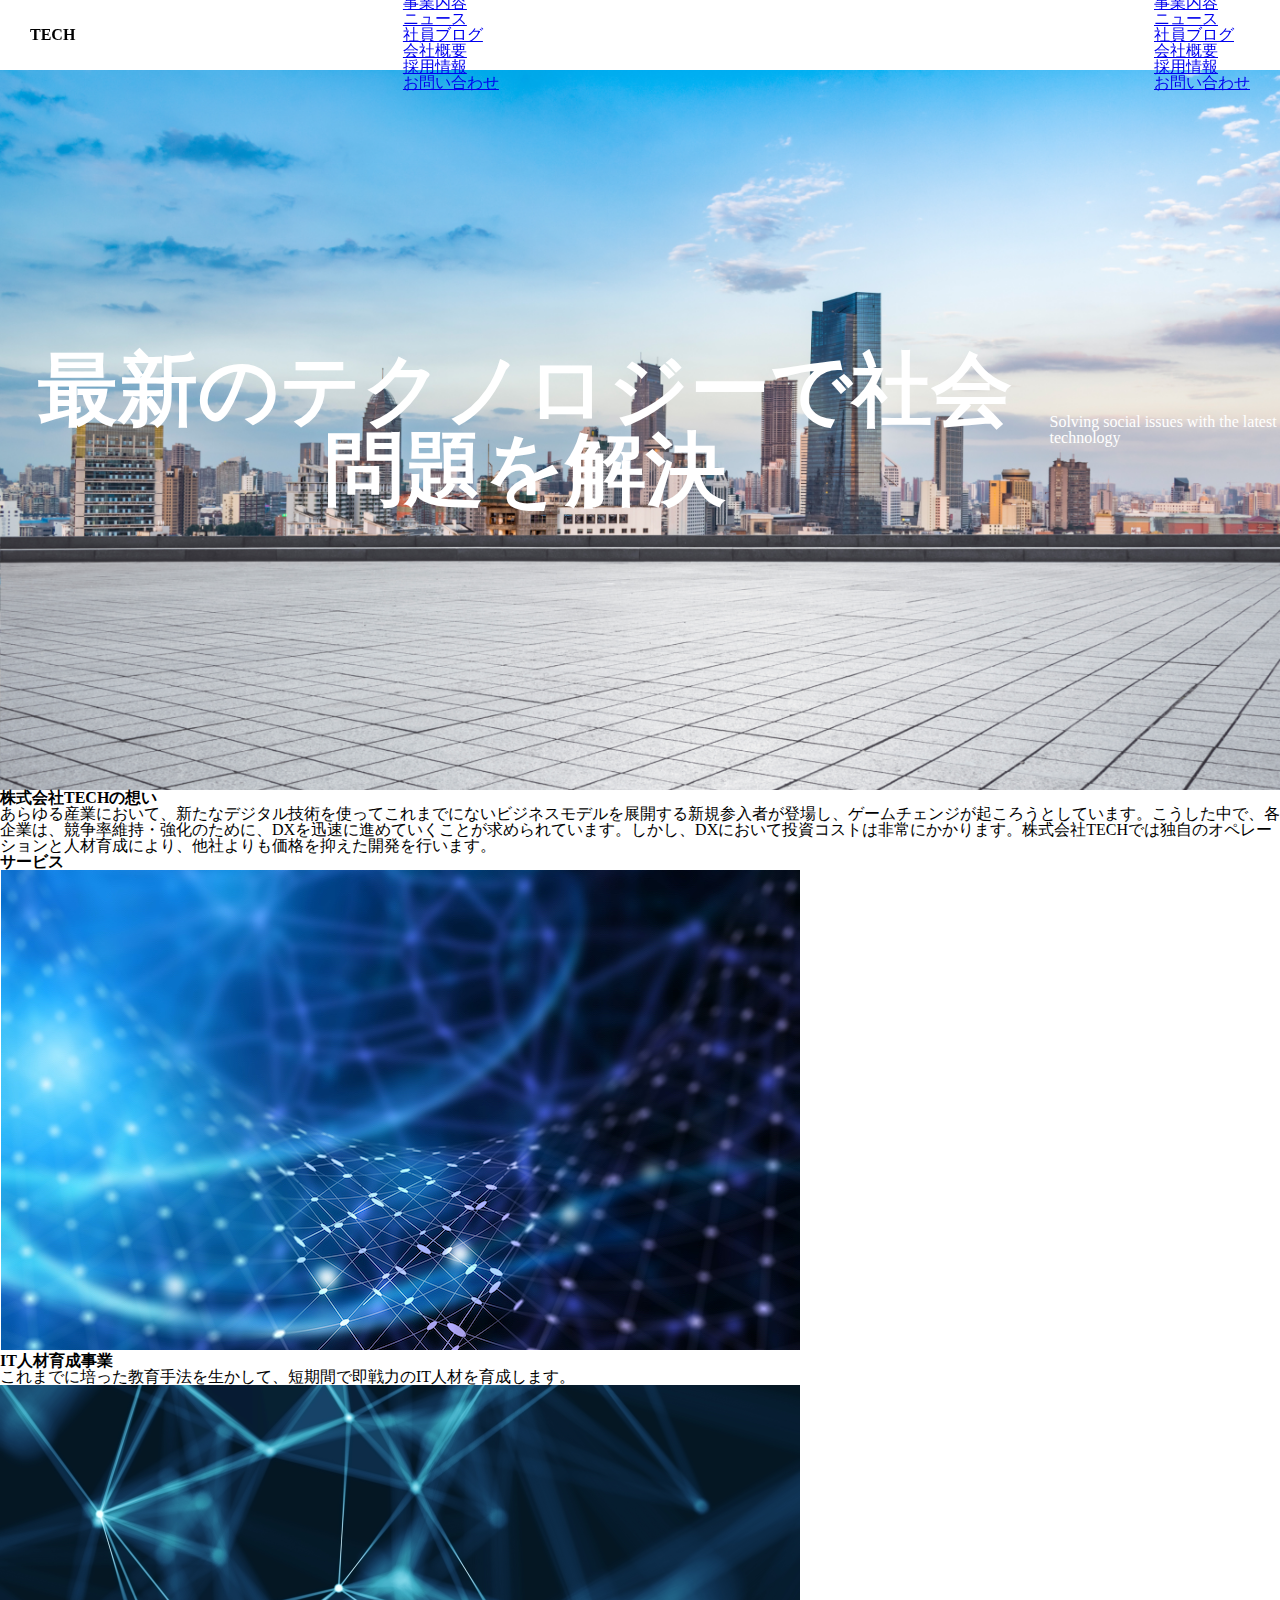
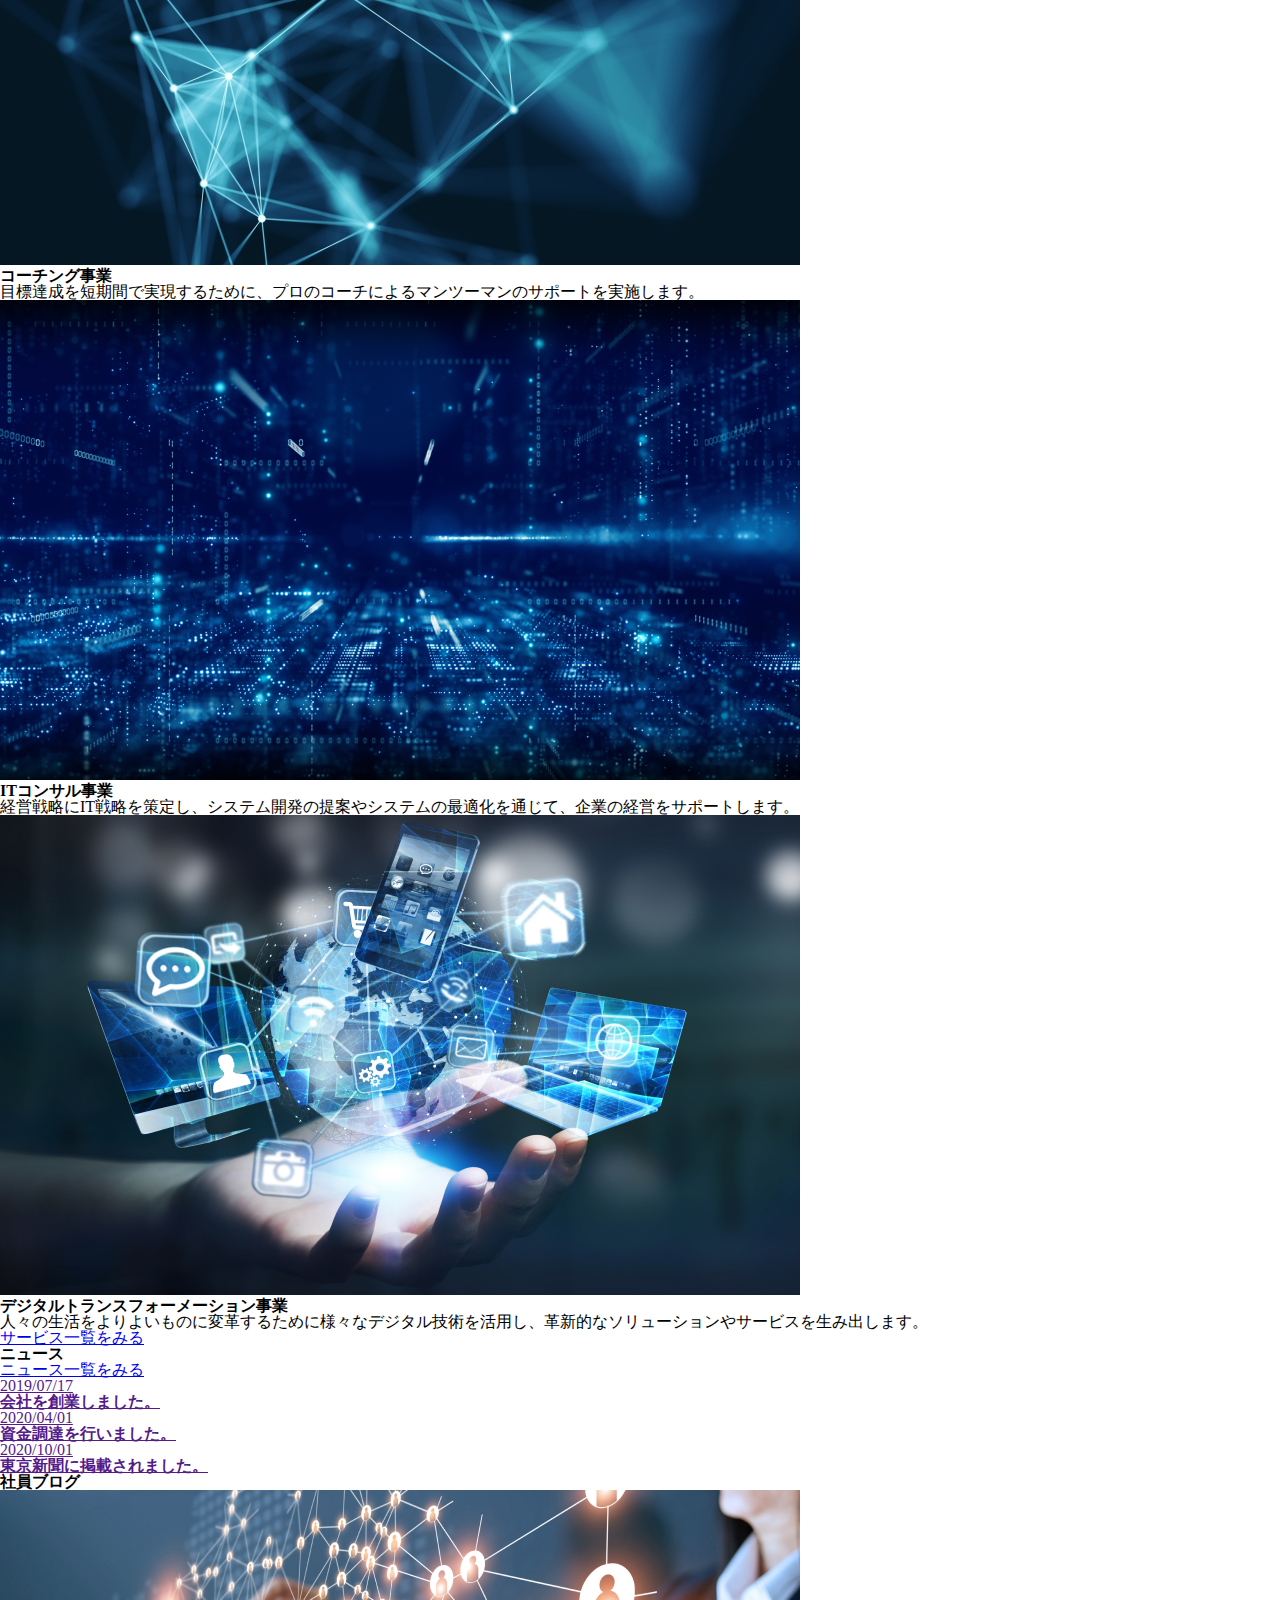
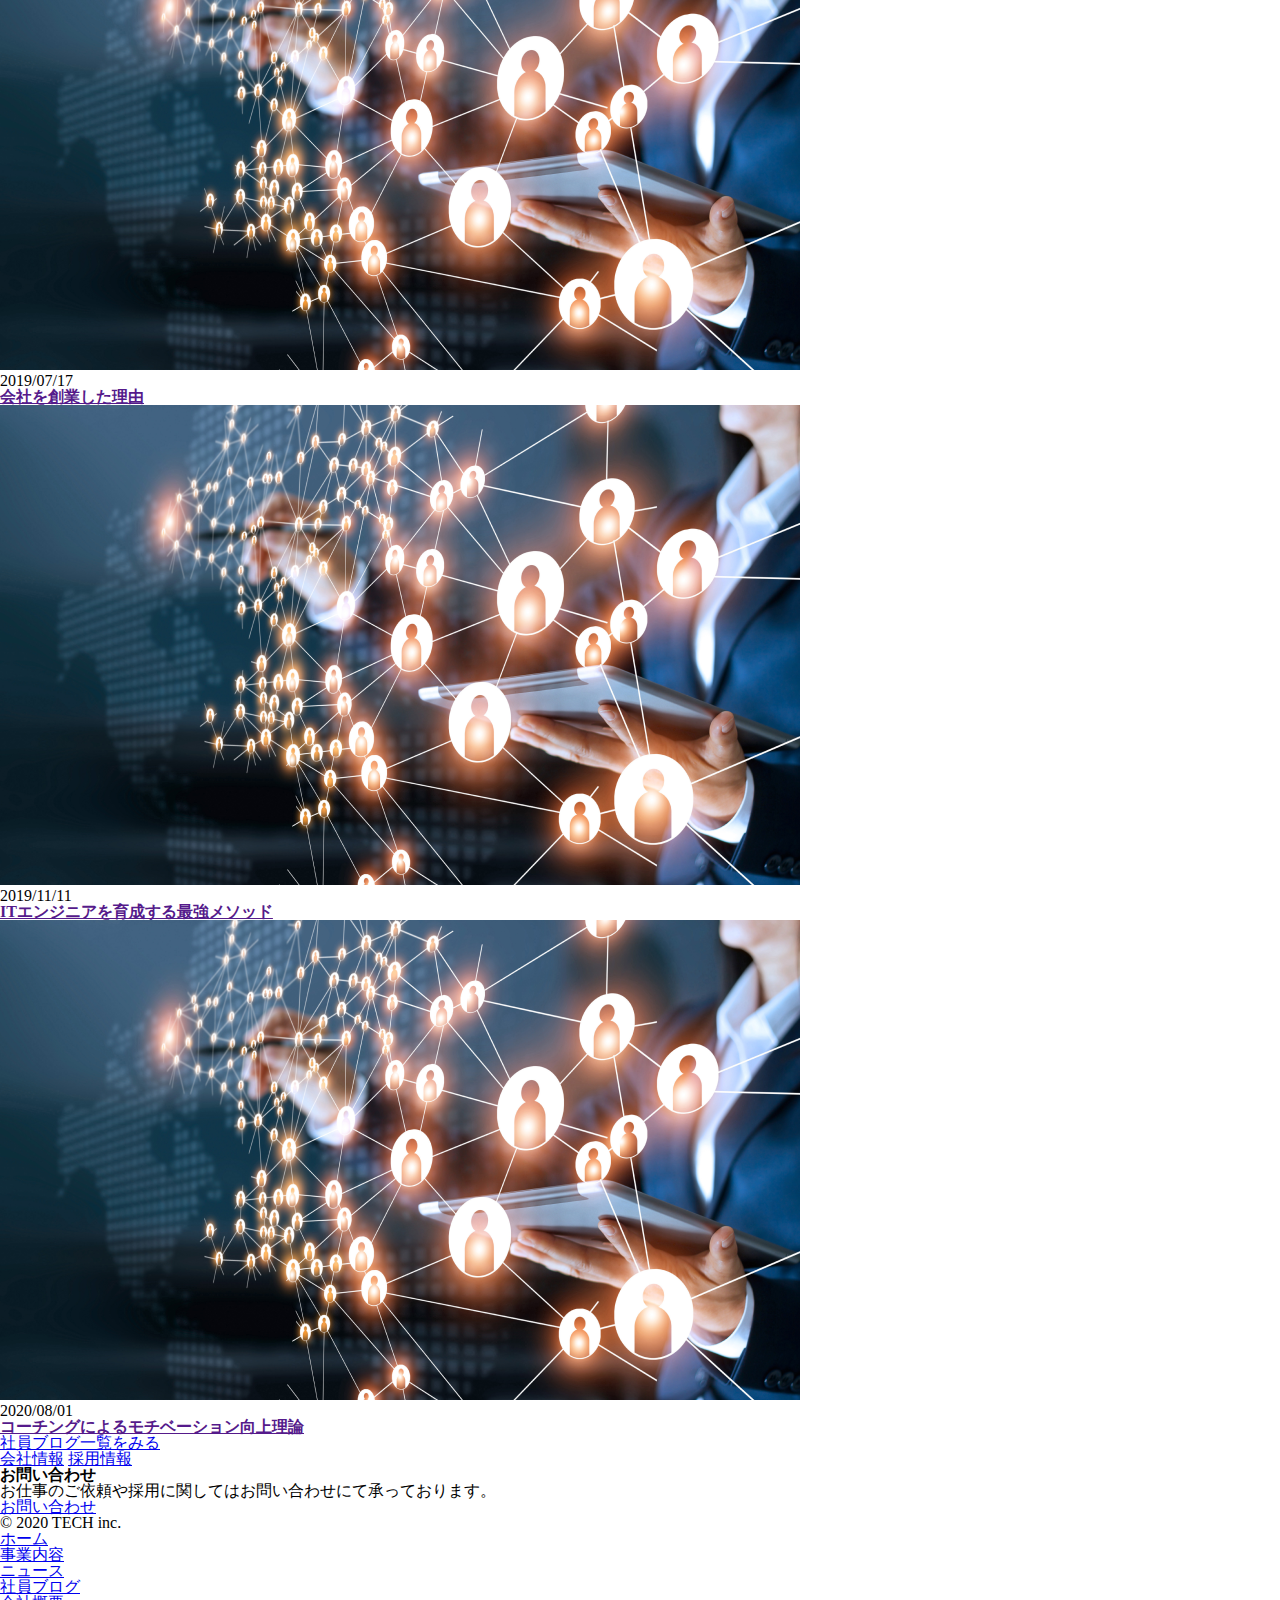
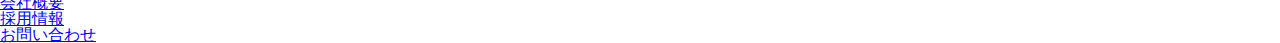
==== index.html @ a9f36f85 "f" ====
<!DOCTYPE html>
<html lang="ja">
<head>
  <meta charset="UTF-8">
  <meta http-equiv="X-UA-Compatible" content="IE=edge">
  <meta name="viewport" content="width=device-width, initial-scale=1.0">
  <title>株式会社TECH</title>
  <link rel="stylesheet" href="/css/reset.css">
  <link rel="stylesheet" href="/css/index.css">
</head>
<body>
  <header class="header">
    <h1 class="header-title">TECH</h1>
    <nav class="header-nav">
      <ul class="header-nav-list">
        <li class="header-nav-item"><a href="/index.html">ホーム</a></li>
        <li class="header-nav-item"><a href="/service.html">事業内容</a></li>
        <li class="header-nav-item"><a href="/news.html">ニュース</a></li>
        <li class="header-nav-item"><a href="/blog.html">社員ブログ</a></li>
        <li class="header-nav-item"><a href="/company.html">会社概要</a></li>
        <li class="header-nav-item"><a href="/recruit.html">採用情報</a></li>
        <li class="header-nav-item"><a href="/contact.html">お問い合わせ</a></li>
      </ul>
    </nav>
    <div class="menu" id="menu">
      <span class="menu-line-top"></span>
      <span class="menu_line-middle"></span>
      <span class="menu-line-bottom"></span>
    </div>
    <nav class="drawer-nav">
      <ul class="drawer-nav-list">
        <li class="drawer-nav-item"><a href="/index.html">ホーム</a></li>
        <li class="drawer-nav-item"><a href="/service.html">事業内容</a></li>
        <li class="drawer-nav-item"><a href="/news.html">ニュース</a></li>
        <li class="drawer-nav-item"><a href="/blog.html">社員ブログ</a></li>
        <li class="drawer-nav-item"><a href="/company.html">会社概要</a></li>
        <li class="drawer-nav-item"><a href="/recruit.html">採用情報</a></li>
        <li class="drawer-nav-item"><a href="/contact.html">お問い合わせ</a></li>
      </ul>
    </nav>
  </header>
  <div class="top">
    <div class="top-title">最新のテクノロジーで社会問題を解決</div>
    <div class="top-subtitle">Solving social issues with the latest technology</div>
  </div>
  <main>
    <div class="top-content">
      <h2 class="top-content-title">株式会社TECHの想い</h2>
      <div class="top-content-text">あらゆる産業において、新たなデジタル技術を使ってこれまでにないビジネスモデルを展開する新規参入者が登場し、ゲームチェンジが起ころうとしています。こうした中で、各企業は、競争率維持・強化のために、DXを迅速に進めていくことが求められています。しかし、DXにおいて投資コストは非常にかかります。株式会社TECHでは独自のオペレーションと人材育成により、他社よりも価格を抑えた開発を行います。</div>
    </div>
    <section class="service">
      <h2 class="service-title">サービス</h2>
      <div class="service-list">
        <div class="service-item">
          <div class="service-item-img">
            <img src="/img/service1.png" alt="IT人材育成事業">
          </div>
          <h3 class="seivice-item-title">IT人材育成事業</h3>
          <div class="service-item-description">
            これまでに培った教育手法を生かして、短期間で即戦力のIT人材を育成します。
          </div>
        </div>
        <div class="service-item">
          <div class="service-item-img">
            <img src="/img/service2.png" alt="コーチング事業">
          </div>
          <h3 class="seivice-item-title">コーチング事業</h3>
          <div class="service-item-description">
            目標達成を短期間で実現するために、プロのコーチによるマンツーマンのサポートを実施します。
          </div>
        </div>
        <div class="service-item">
          <div class="service-item-img">
            <img src="/img/service3.png" alt="ITコンサル事業">
          </div>
          <h3 class="seivice-item-title">ITコンサル事業</h3>
          <div class="service-item-description">
            経営戦略にIT戦略を策定し、システム開発の提案やシステムの最適化を通じて、企業の経営をサポートします。
          </div>
        </div>
        <div class="service-item">
          <div class="service-item-img">
            <img src="/img/service4.png" alt="デジタルトランスフォーメーション事業">
          </div>
          <h3 class="seivice-item-title">デジタルトランスフォーメーション事業</h3>
          <div class="service-item-description">
            人々の生活をよりよいものに変革するために様々なデジタル技術を活用し、革新的なソリューションやサービスを生み出します。
          </div>
        </div>
      </div>
      <a href="/service.html" class="service-btn">サービス一覧をみる</a>
    </section>
    <section class="news">
      <div class="news-header">
        <h2 class="news-title">ニュース</h2>
        <a href="/news.html" class="news-btn">ニュース一覧をみる</a>
      </div>
      <div class="news-list">
        <a href="" class="news-item">
          <span class="news-item-date">2019/07/17</span>
          <h3 class="news-item-title">会社を創業しました。</h3>
        </a>
        <a href="" class="news-item">
          <span class="news-item-date">2020/04/01</span>
          <h3 class="news-item-title">資金調達を行いました。</h3>
        </a>
        <a href="" class="news-item">
          <span class="news-item-date">2020/10/01</span>
          <h3 class="news-item-title">東京新聞に掲載されました。</h3>
        </a>
      </div>
    </section>
    <section class="blog">
      <h2 class="blog-title">社員ブログ</h2>
      <div class="blog-list">
        <div class="blog-item">
          <a href="" class="blog-item-img">
            <img src="/img/blog.png" alt="会社を創業した理由">
          </a>
          <div class="blog-item-date">2019/07/17</div>
          <h3 class="blog-item-title">
            <a href="">会社を創業した理由</a>
          </h3>
        </div>
        <div class="blog-item">
          <a href="" class="blog-item-img">
            <img src="/img/blog.png" alt="ITエンジニアを育成する最強メソッド">
          </a>
          <div class="blog-item-date">2019/11/11</div>
          <h3 class="blog-item-title">
            <a href="">ITエンジニアを育成する最強メソッド</a>
          </h3>
        </div>
        <div class="blog-item">
          <a href="" class="blog-item-img">
            <img src="/img/blog.png" alt="コーチングによるモチベーション向上理論">
          </a>
          <div class="blog-item-date">2020/08/01</div>
          <h3 class="blog-item-title">
            <a href="">コーチングによるモチベーション向上理論</a>
          </h3>
        </div>
      </div>
      <a href="/blog.html" class="blog-btn">社員ブログ一覧をみる</a>
    </section>
    <section class="company">
      <a href="/company.html" class="company-link">会社情報</a>
      <a href="/recruit.html" class="recruit-link">採用情報</a>
    </section>
    <section class="contact">
      <h2 class="contact-title">お問い合わせ</h2>
      <div class="contact-text">
        お仕事のご依頼や採用に関してはお問い合わせにて承っております。
      </div>
      <a href="/contact.html" class="contact-btn">お問い合わせ</a>
    </section>
  </main>
  <footer class="footer">
    <div class="footer-text">
      &copy; 2020 TECH inc.
    </div>
    <nav class="footer-nav">
      <ul class="footer-nav-list">
        <li class="footer-nav-item"><a href="/index.html">ホーム</a></li>
        <li class="footer-nav-item"><a href="/service.html">事業内容</a></li>
        <li class="footer-nav-item"><a href="/news.html">ニュース</a></li>
        <li class="footer-nav-item"><a href="/blog.html">社員ブログ</a></li>
        <li class="footer-nav-item"><a href="/company.html">会社概要</a></li>
        <li class="footer-nav-item"><a href="/recruit.html">採用情報</a></li>
        <li class="footer-nav-item"><a href="/contact.html">お問い合わせ</a></li>
      </ul>
    </nav>
  </footer>
  <script src="/js/main.js"></script>
</body>
</html>
---- css/index.css ----
.header {
  display: flex;
  justify-content: space-between;
  align-items: center;
  height: 70px;
  padding: 0 30px;
  background-color: #fff;
  position: sticky;
  left: 0;
  top: 0;
  z-index: 1;
}
.top {
  height: 80vh;
  display: flex;
  justify-content: center;
  align-items: center;
  background: url(../img/mv.png) center / cover;
  color: #fff;
}
.top-title {
  font-weight: bold;
  font-size: 80px;
  text-align: center;
}
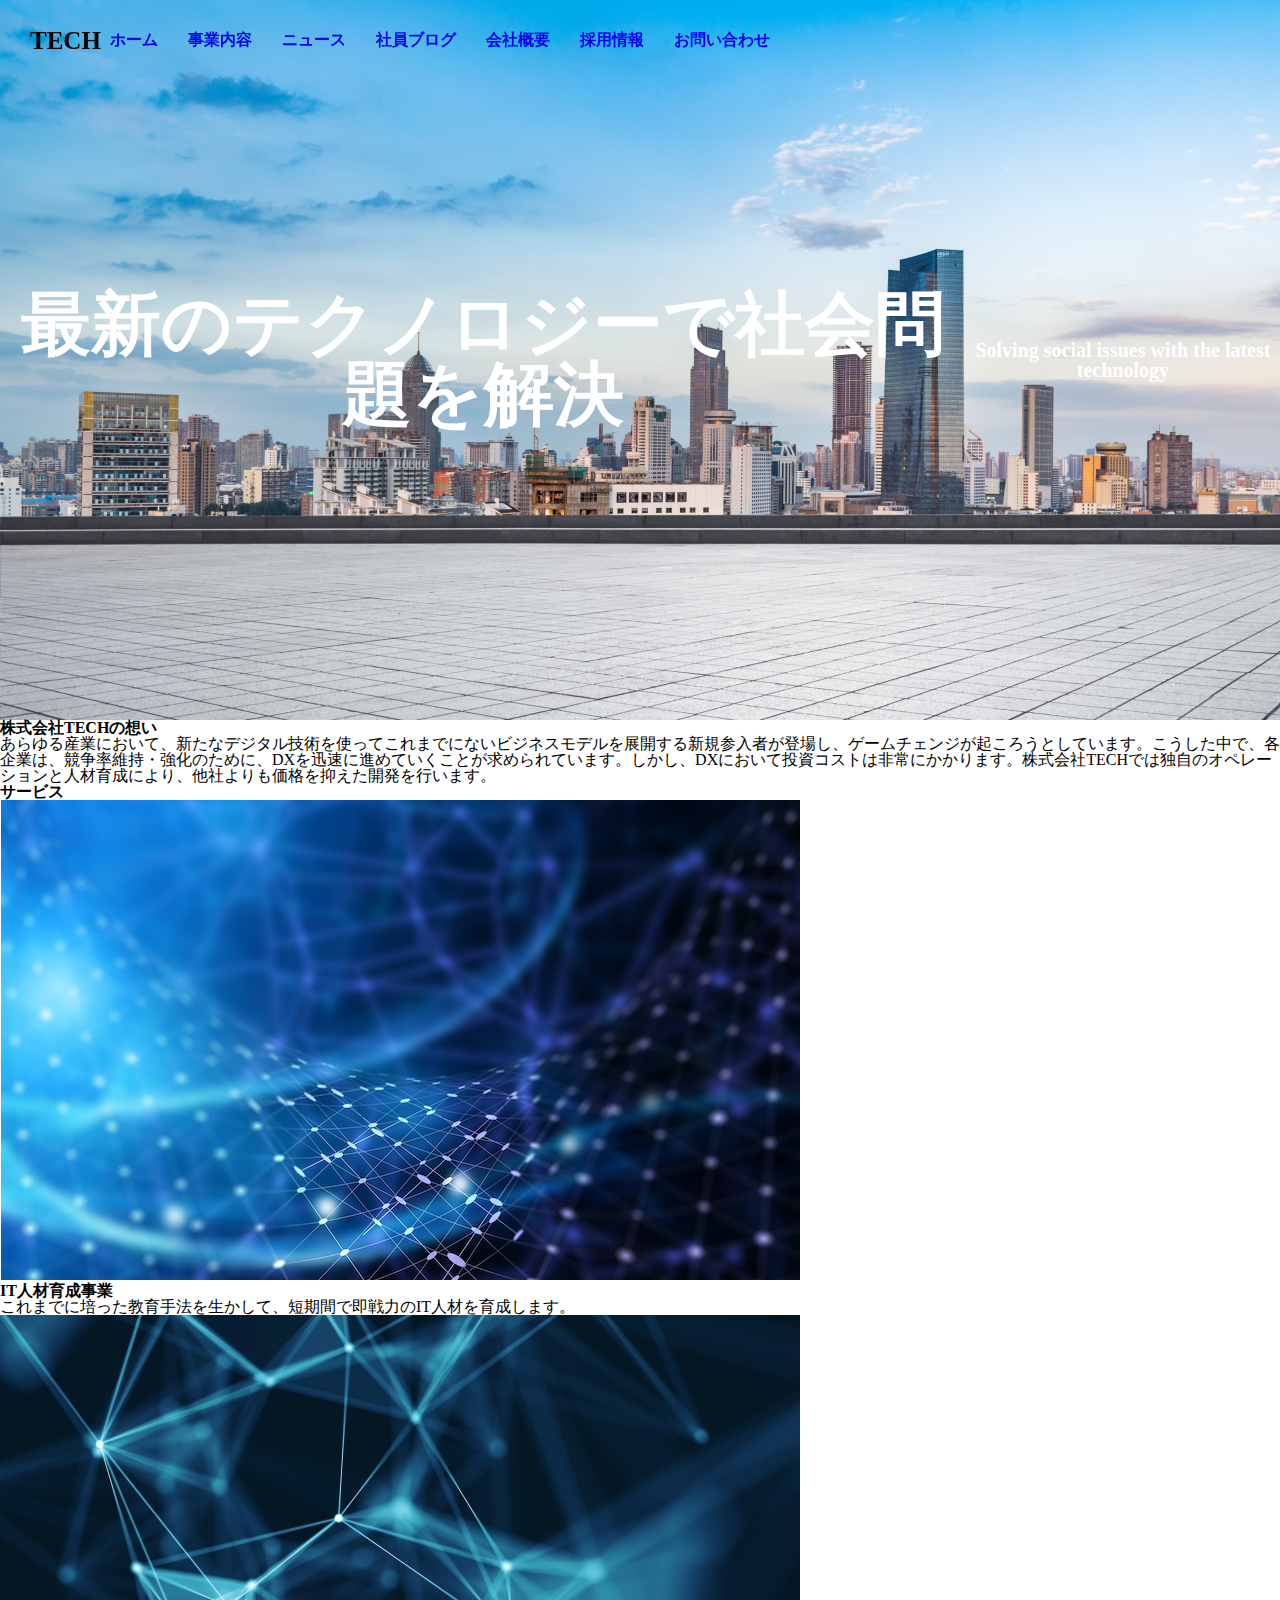
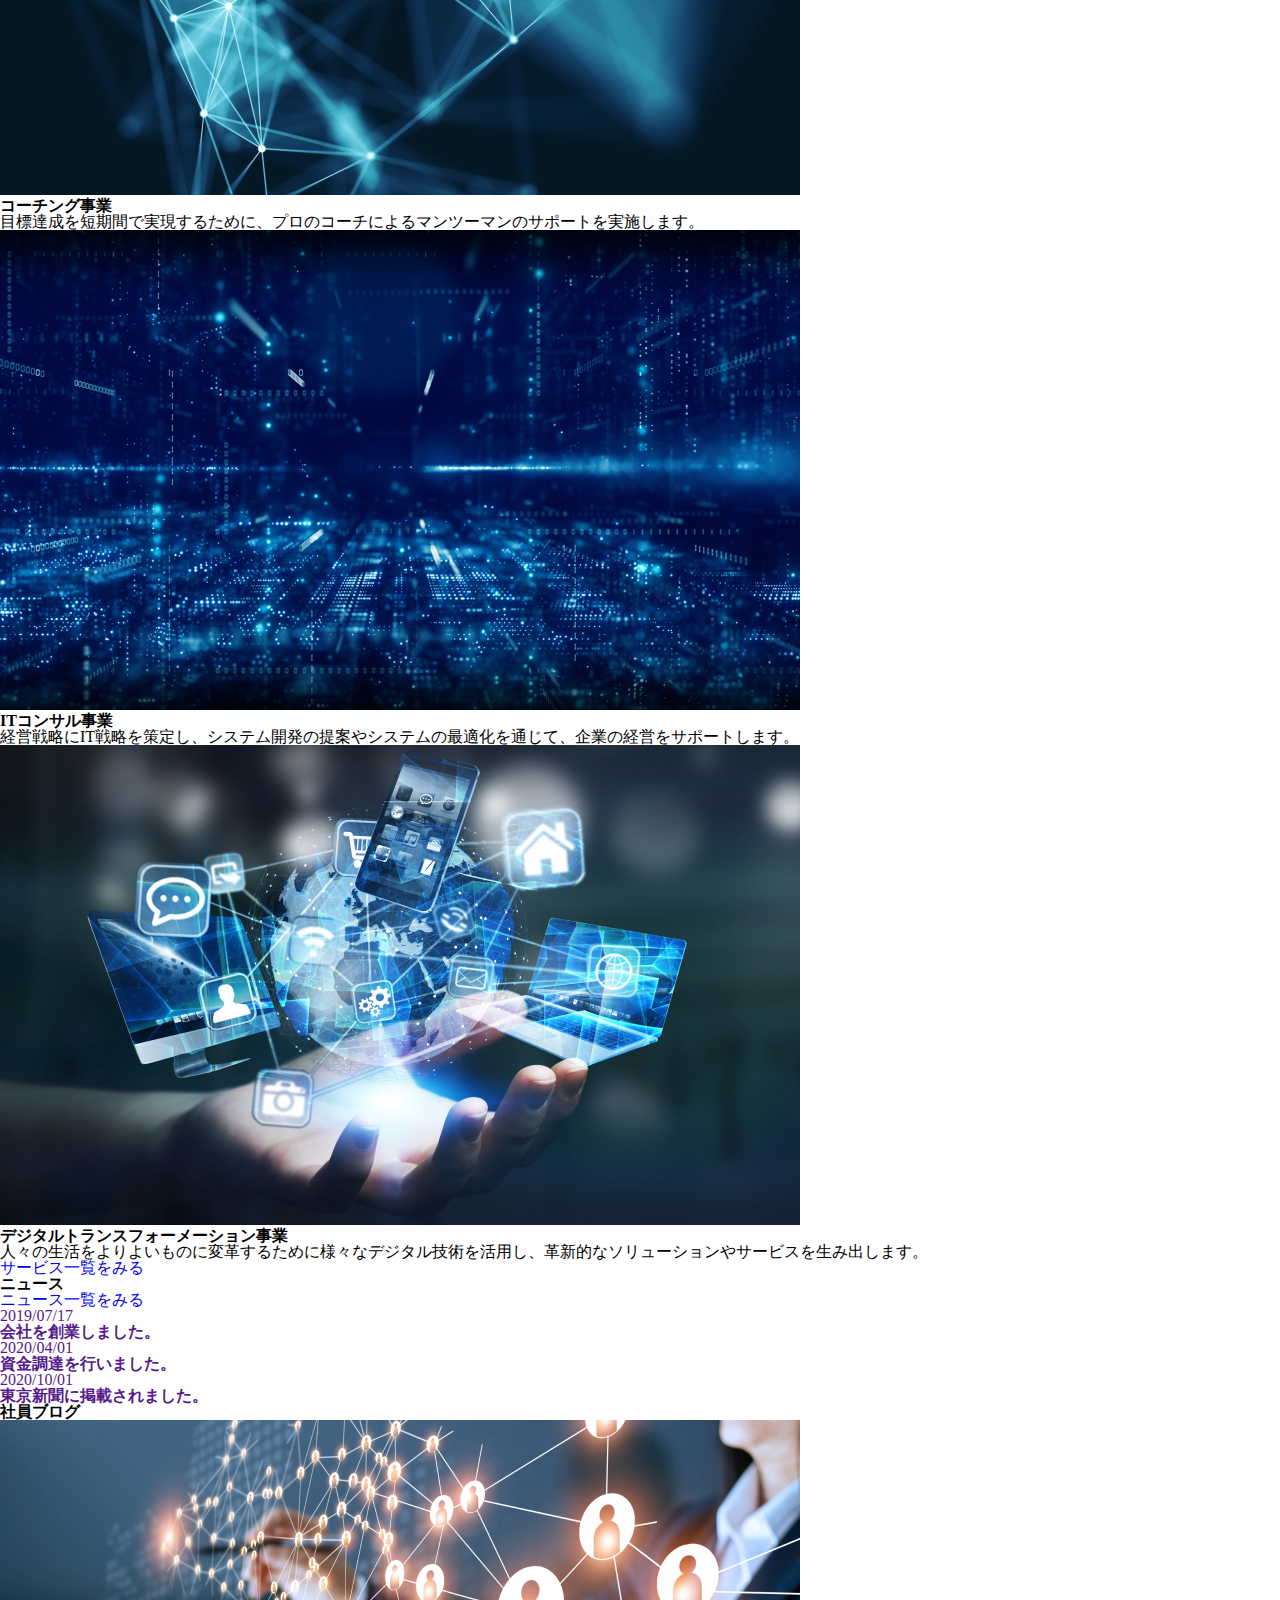
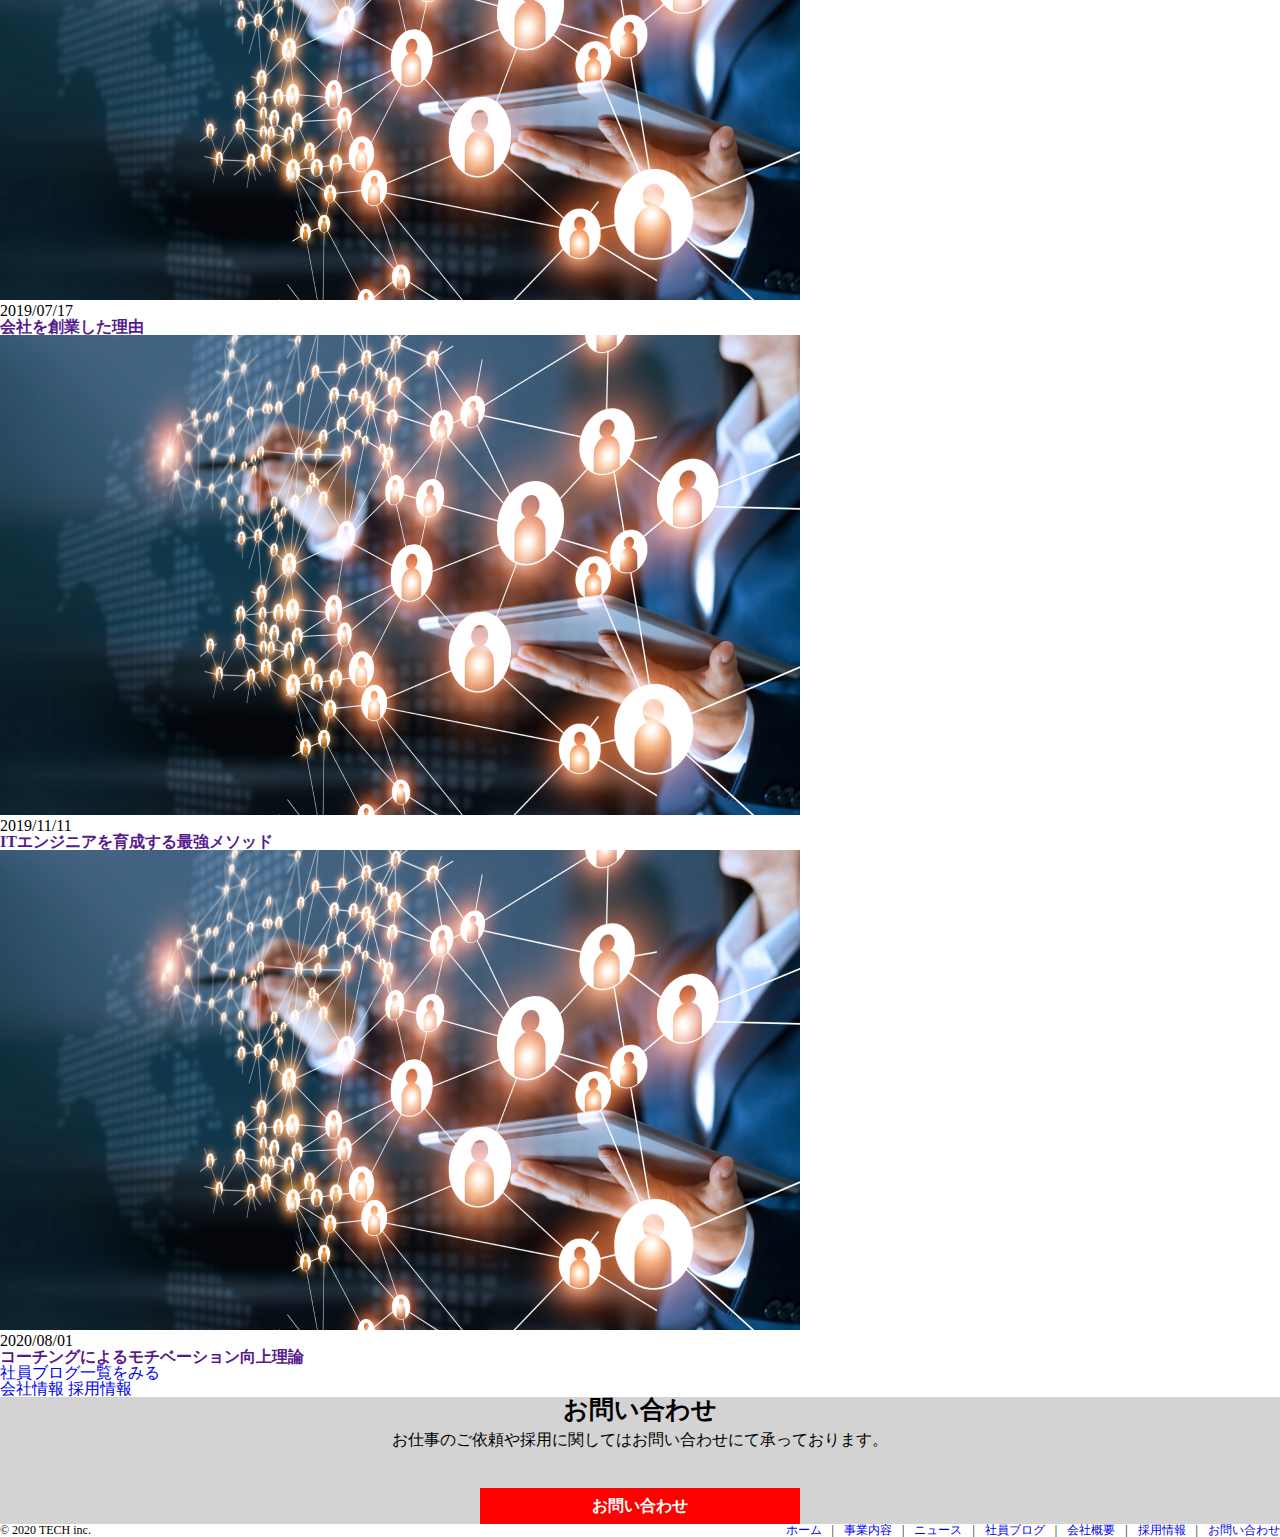
==== commit c03e8b9e: "second commit" ====
--- a/index.html
+++ b/index.html
@@ -6,6 +6,7 @@
   <meta name="viewport" content="width=device-width, initial-scale=1.0">
   <title>株式会社TECH</title>
   <link rel="stylesheet" href="/css/reset.css">
+  <link rel="stylesheet" href="/css/common.css">
   <link rel="stylesheet" href="/css/index.css">
 </head>
 <body>
@@ -27,7 +28,7 @@
       <span class="menu_line-middle"></span>
       <span class="menu-line-bottom"></span>
     </div>
-    <nav class="drawer-nav">
+    <nav class="drawer-nav" id="drawer-nav">
       <ul class="drawer-nav-list">
         <li class="drawer-nav-item"><a href="/index.html">ホーム</a></li>
         <li class="drawer-nav-item"><a href="/service.html">事業内容</a></li>
--- a/css/common.css
+++ b/css/common.css
@@ -0,0 +1,158 @@
+.header {
+  height: 80px;
+  display: flex;
+  justify-content: space-between;
+  align-items: center;
+  padding: 0 30px;
+  position: fixed;
+}
+
+.header-title {
+  font-size: 25px;
+  width: 80px;
+}
+.header-nav-list {
+  display: flex;
+  font-weight: bold;
+}
+.header-nav-item:not(:last-child) {
+  margin-right: 30px;
+}
+
+a {
+  text-decoration: none;
+}
+
+.menu {
+  display: none;
+}
+.drawer-nav {
+  display: none;
+}
+
+.contact {
+  background-color: lightgray;
+  text-align: center;
+}
+.contact-title {
+  font-size: 25px;
+  font-weight: bold;
+}
+.contact-text {
+  margin-top: 10px;
+}
+.contact-btn {
+  display: block;
+  width: 300px;
+  text-align: center;
+  font-weight: bold;
+  padding: 10px;
+  margin: 40px auto 0;
+  background-color: rgb(255, 0, 0);
+  color: white;
+}
+
+.footer {
+  display: flex;
+  justify-content: space-between;
+  align-items: center;
+  font-size: 12px;
+}
+.footer-nav-list {
+  display: flex;
+}
+.footer-nav-item:after {
+  content: "|";
+  display: inline-block;
+  padding: 0 10px;
+}
+.footer-nav-item:last-child:after {
+  display: none;
+}
+
+@media screen and (max-width: 768px) {
+  .header-nav {
+    display: none;
+  }
+  .menu {
+    display: inline-block;
+    width: 36px;
+    height: 32px;
+    cursor: pointer;
+    position: relative;
+  }
+  .menu-line-top,
+  .menu-line-middle,
+  .menu-line-bottom {
+    display: inline-block;
+    width: 100%;
+    height: 4px;
+    background-color: black;
+    position: absolute;
+    transition: 0.5s;
+  }
+  .menu-line-top {
+    top: 0;
+  }
+  .menu-line-middle {
+    top: 14px;
+  }
+  .menu-line-bottom {
+    bottom: 0;
+  }
+  .menu.open span:nth-of-type(1) {
+    top: 14px;
+    transform: rotate(45deg);
+  }
+  .menu.open span:nth-of-type(2) {
+    opacity: 0;
+  }
+  .menu.open span:nth-of-type(3) {
+    top: 14px;
+    transform: rotate(-45deg);
+  }
+  .in {
+    transform: translateX(100%);
+  }
+
+  .drawer-nav {
+    display: block;
+    position: absolute;
+    background: white;
+    transition: 0.5s;
+  }
+  .drawer-nav-list {
+    padding-top: 80px;
+    text-align: center;
+  }
+  .drawer-nav-item {
+    margin-top: 40px;
+    color: blue;
+    font-size: 18px;
+  }
+
+  .footer-text {
+    margin: 0 auto;
+  }
+  .footer-nav-item {
+    text-align: center;
+    margin-top: 10px;
+    width: 100%;
+  }
+  .footer-nav-item:after {
+    display: none;
+  }
+}
+
+.pagetop {
+  height: 250px;
+  display: flex;
+  justify-content: center;
+  align-items: center;
+  color: white;
+  background: url(../img/mv.png);
+}
+.page-title {
+  font-size: 30px;
+  font-weight: bold;
+}
--- a/css/index.css
+++ b/css/index.css
@@ -1,25 +1,18 @@
-.header {
-  display: flex;
-  justify-content: space-between;
-  align-items: center;
-  height: 70px;
-  padding: 0 30px;
-  background-color: #fff;
-  position: sticky;
-  left: 0;
-  top: 0;
-  z-index: 1;
-}
 .top {
   height: 80vh;
   display: flex;
   justify-content: center;
   align-items: center;
-  background: url(../img/mv.png) center / cover;
-  color: #fff;
+  background: url(../img/mv.png);
+  color: white;
 }
 .top-title {
   font-weight: bold;
-  font-size: 80px;
+  font-size: 70px;
   text-align: center;
 }
+.top-subtitle {
+  font-weight: bold;
+  font-size: 20px;
+  text-align: center;
+}
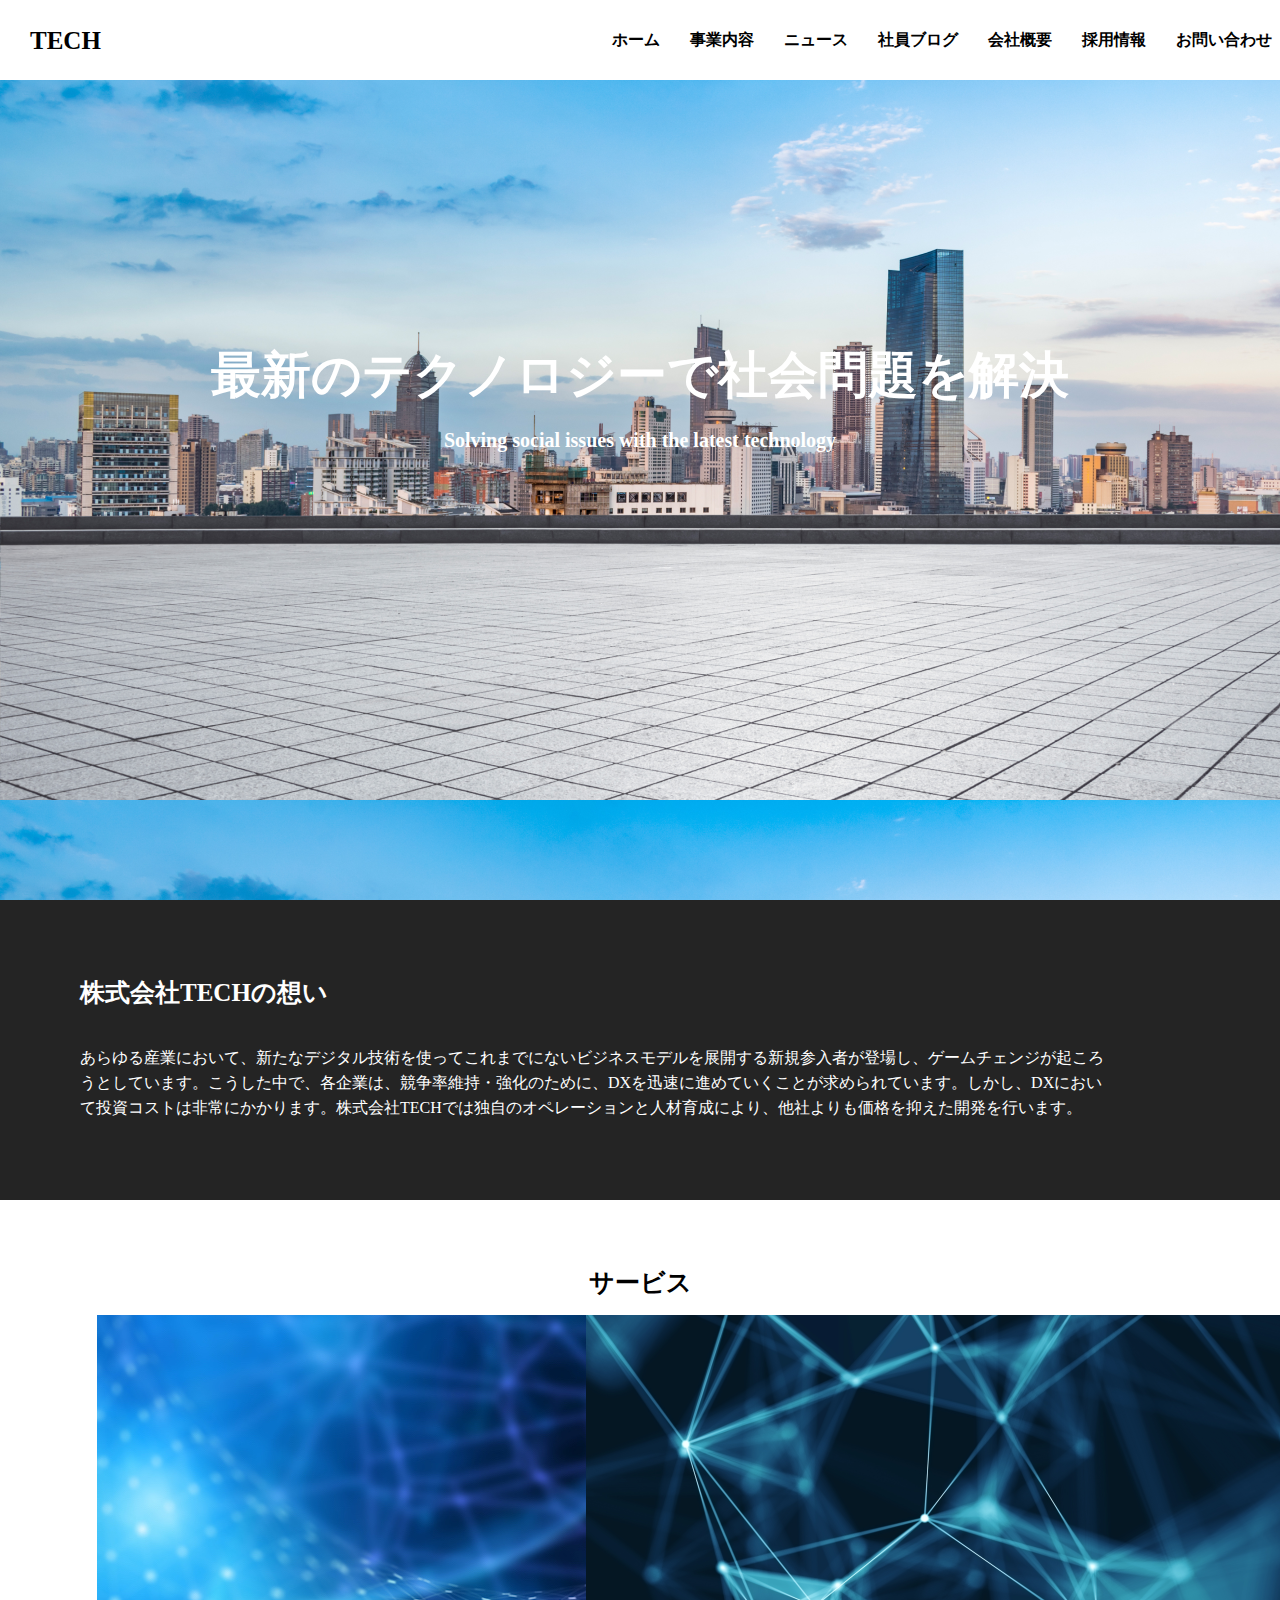
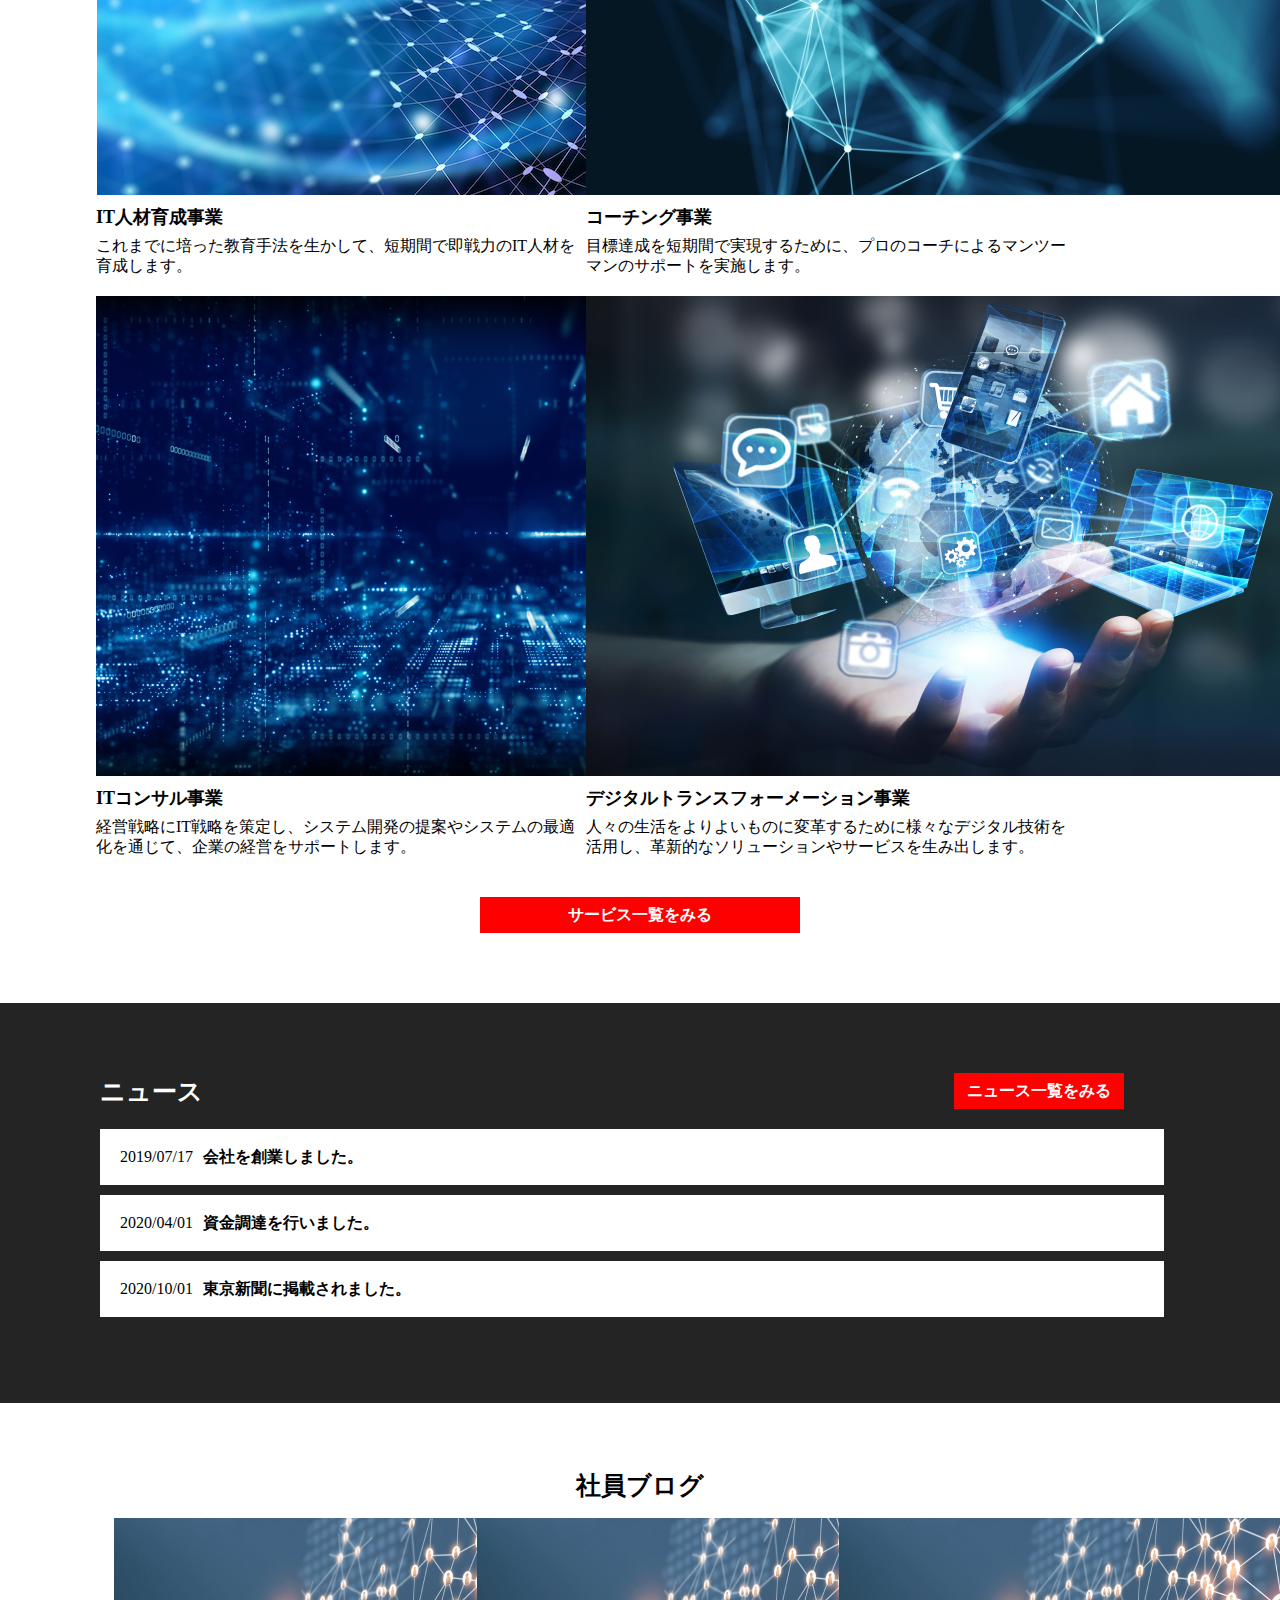
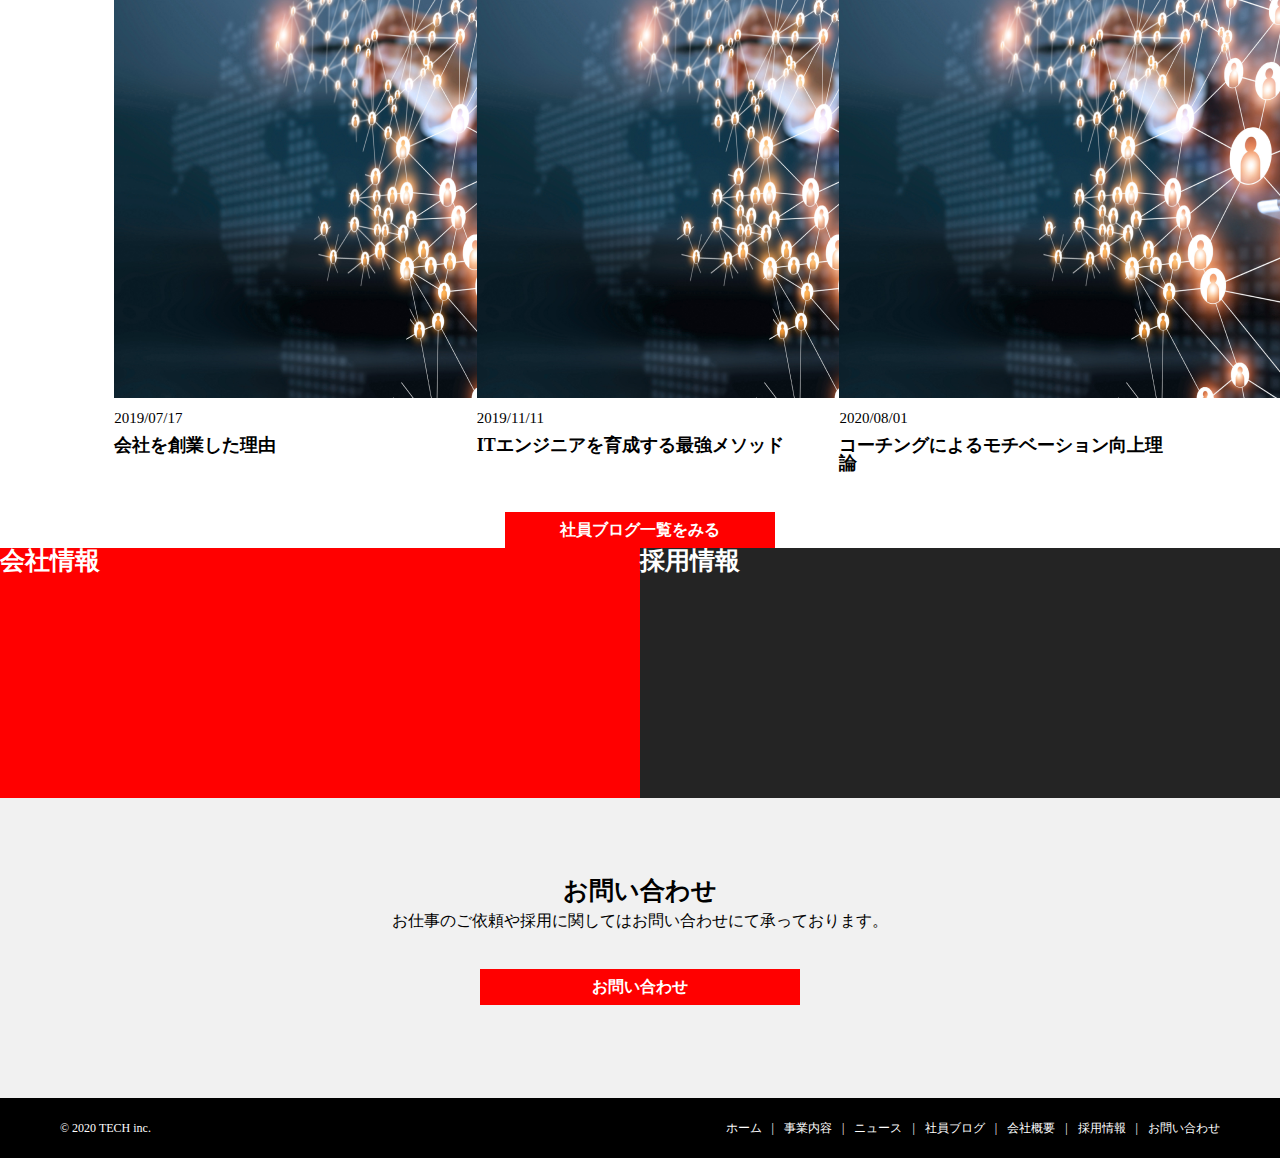
==== commit 396ba771: "third commit" ====
--- a/index.html
+++ b/index.html
@@ -5,22 +5,22 @@
   <meta http-equiv="X-UA-Compatible" content="IE=edge">
   <meta name="viewport" content="width=device-width, initial-scale=1.0">
   <title>株式会社TECH</title>
-  <link rel="stylesheet" href="/css/reset.css">
-  <link rel="stylesheet" href="/css/common.css">
-  <link rel="stylesheet" href="/css/index.css">
+  <link rel="stylesheet" href="css/reset.css">
+  <link rel="stylesheet" href="css/common.css">
+  <link rel="stylesheet" href="css/index.css">
 </head>
 <body>
   <header class="header">
     <h1 class="header-title">TECH</h1>
     <nav class="header-nav">
       <ul class="header-nav-list">
-        <li class="header-nav-item"><a href="/index.html">ホーム</a></li>
-        <li class="header-nav-item"><a href="/service.html">事業内容</a></li>
-        <li class="header-nav-item"><a href="/news.html">ニュース</a></li>
-        <li class="header-nav-item"><a href="/blog.html">社員ブログ</a></li>
-        <li class="header-nav-item"><a href="/company.html">会社概要</a></li>
-        <li class="header-nav-item"><a href="/recruit.html">採用情報</a></li>
-        <li class="header-nav-item"><a href="/contact.html">お問い合わせ</a></li>
+        <li class="header-nav-item"><a href="index.html">ホーム</a></li>
+        <li class="header-nav-item"><a href="service.html">事業内容</a></li>
+        <li class="header-nav-item"><a href="news.html">ニュース</a></li>
+        <li class="header-nav-item"><a href="blog.html">社員ブログ</a></li>
+        <li class="header-nav-item"><a href="company.html">会社概要</a></li>
+        <li class="header-nav-item"><a href="recruit.html">採用情報</a></li>
+        <li class="header-nav-item"><a href="contact.html">お問い合わせ</a></li>
       </ul>
     </nav>
     <div class="menu" id="menu">
@@ -30,13 +30,13 @@
     </div>
     <nav class="drawer-nav" id="drawer-nav">
       <ul class="drawer-nav-list">
-        <li class="drawer-nav-item"><a href="/index.html">ホーム</a></li>
-        <li class="drawer-nav-item"><a href="/service.html">事業内容</a></li>
-        <li class="drawer-nav-item"><a href="/news.html">ニュース</a></li>
-        <li class="drawer-nav-item"><a href="/blog.html">社員ブログ</a></li>
-        <li class="drawer-nav-item"><a href="/company.html">会社概要</a></li>
-        <li class="drawer-nav-item"><a href="/recruit.html">採用情報</a></li>
-        <li class="drawer-nav-item"><a href="/contact.html">お問い合わせ</a></li>
+        <li class="drawer-nav-item"><a href="index.html">ホーム</a></li>
+        <li class="drawer-nav-item"><a href="service.html">事業内容</a></li>
+        <li class="drawer-nav-item"><a href="news.html">ニュース</a></li>
+        <li class="drawer-nav-item"><a href="blog.html">社員ブログ</a></li>
+        <li class="drawer-nav-item"><a href="company.html">会社概要</a></li>
+        <li class="drawer-nav-item"><a href="recruit.html">採用情報</a></li>
+        <li class="drawer-nav-item"><a href="contact.html">お問い合わせ</a></li>
       </ul>
     </nav>
   </header>
@@ -54,47 +54,47 @@
       <div class="service-list">
         <div class="service-item">
           <div class="service-item-img">
-            <img src="/img/service1.png" alt="IT人材育成事業">
+            <img src="img/service1.png" alt="IT人材育成事業">
           </div>
-          <h3 class="seivice-item-title">IT人材育成事業</h3>
+          <h3 class="service-item-title">IT人材育成事業</h3>
           <div class="service-item-description">
             これまでに培った教育手法を生かして、短期間で即戦力のIT人材を育成します。
           </div>
         </div>
         <div class="service-item">
           <div class="service-item-img">
-            <img src="/img/service2.png" alt="コーチング事業">
+            <img src="img/service2.png" alt="コーチング事業">
           </div>
-          <h3 class="seivice-item-title">コーチング事業</h3>
+          <h3 class="service-item-title">コーチング事業</h3>
           <div class="service-item-description">
             目標達成を短期間で実現するために、プロのコーチによるマンツーマンのサポートを実施します。
           </div>
         </div>
         <div class="service-item">
           <div class="service-item-img">
-            <img src="/img/service3.png" alt="ITコンサル事業">
+            <img src="img/service3.png" alt="ITコンサル事業">
           </div>
-          <h3 class="seivice-item-title">ITコンサル事業</h3>
+          <h3 class="service-item-title">ITコンサル事業</h3>
           <div class="service-item-description">
             経営戦略にIT戦略を策定し、システム開発の提案やシステムの最適化を通じて、企業の経営をサポートします。
           </div>
         </div>
         <div class="service-item">
           <div class="service-item-img">
-            <img src="/img/service4.png" alt="デジタルトランスフォーメーション事業">
+            <img src="img/service4.png" alt="デジタルトランスフォーメーション事業">
           </div>
-          <h3 class="seivice-item-title">デジタルトランスフォーメーション事業</h3>
+          <h3 class="service-item-title">デジタルトランスフォーメーション事業</h3>
           <div class="service-item-description">
             人々の生活をよりよいものに変革するために様々なデジタル技術を活用し、革新的なソリューションやサービスを生み出します。
           </div>
         </div>
       </div>
-      <a href="/service.html" class="service-btn">サービス一覧をみる</a>
+      <a href="service.html" class="service-btn">サービス一覧をみる</a>
     </section>
     <section class="news">
       <div class="news-header">
         <h2 class="news-title">ニュース</h2>
-        <a href="/news.html" class="news-btn">ニュース一覧をみる</a>
+        <a href="news.html" class="news-btn">ニュース一覧をみる</a>
       </div>
       <div class="news-list">
         <a href="" class="news-item">
@@ -116,7 +116,7 @@
       <div class="blog-list">
         <div class="blog-item">
           <a href="" class="blog-item-img">
-            <img src="/img/blog.png" alt="会社を創業した理由">
+            <img src="img/blog.png" alt="会社を創業した理由">
           </a>
           <div class="blog-item-date">2019/07/17</div>
           <h3 class="blog-item-title">
@@ -125,7 +125,7 @@
         </div>
         <div class="blog-item">
           <a href="" class="blog-item-img">
-            <img src="/img/blog.png" alt="ITエンジニアを育成する最強メソッド">
+            <img src="img/blog.png" alt="ITエンジニアを育成する最強メソッド">
           </a>
           <div class="blog-item-date">2019/11/11</div>
           <h3 class="blog-item-title">
@@ -134,7 +134,7 @@
         </div>
         <div class="blog-item">
           <a href="" class="blog-item-img">
-            <img src="/img/blog.png" alt="コーチングによるモチベーション向上理論">
+            <img src="img/blog.png" alt="コーチングによるモチベーション向上理論">
           </a>
           <div class="blog-item-date">2020/08/01</div>
           <h3 class="blog-item-title">
@@ -142,18 +142,18 @@
           </h3>
         </div>
       </div>
-      <a href="/blog.html" class="blog-btn">社員ブログ一覧をみる</a>
+      <a href="blog.html" class="blog-btn">社員ブログ一覧をみる</a>
     </section>
     <section class="company">
-      <a href="/company.html" class="company-link">会社情報</a>
-      <a href="/recruit.html" class="recruit-link">採用情報</a>
+      <a href="company.html" class="company-link">会社情報</a>
+      <a href="recruit.html" class="recruit-link">採用情報</a>
     </section>
     <section class="contact">
       <h2 class="contact-title">お問い合わせ</h2>
       <div class="contact-text">
         お仕事のご依頼や採用に関してはお問い合わせにて承っております。
       </div>
-      <a href="/contact.html" class="contact-btn">お問い合わせ</a>
+      <a href="contact.html" class="contact-btn">お問い合わせ</a>
     </section>
   </main>
   <footer class="footer">
@@ -162,16 +162,16 @@
     </div>
     <nav class="footer-nav">
       <ul class="footer-nav-list">
-        <li class="footer-nav-item"><a href="/index.html">ホーム</a></li>
-        <li class="footer-nav-item"><a href="/service.html">事業内容</a></li>
-        <li class="footer-nav-item"><a href="/news.html">ニュース</a></li>
-        <li class="footer-nav-item"><a href="/blog.html">社員ブログ</a></li>
-        <li class="footer-nav-item"><a href="/company.html">会社概要</a></li>
-        <li class="footer-nav-item"><a href="/recruit.html">採用情報</a></li>
-        <li class="footer-nav-item"><a href="/contact.html">お問い合わせ</a></li>
+        <li class="footer-nav-item"><a href="index.html">ホーム</a></li>
+        <li class="footer-nav-item"><a href="service.html">事業内容</a></li>
+        <li class="footer-nav-item"><a href="news.html">ニュース</a></li>
+        <li class="footer-nav-item"><a href="blog.html">社員ブログ</a></li>
+        <li class="footer-nav-item"><a href="company.html">会社概要</a></li>
+        <li class="footer-nav-item"><a href="recruit.html">採用情報</a></li>
+        <li class="footer-nav-item"><a href="contact.html">お問い合わせ</a></li>
       </ul>
     </nav>
   </footer>
-  <script src="/js/main.js"></script>
+  <script src="js/main.js"></script>
 </body>
 </html>--- a/css/common.css
+++ b/css/common.css
@@ -1,3 +1,7 @@
+.img{
+  width: 100%;
+  height: auto;
+}
 .header {
   height: 80px;
   display: flex;
@@ -5,6 +9,8 @@
   align-items: center;
   padding: 0 30px;
   position: fixed;
+  background-color: white;
+  width: 97%;
 }
 
 .header-title {
@@ -21,6 +27,7 @@
 
 a {
   text-decoration: none;
+  color: inherit;
 }
 
 .menu {
@@ -31,12 +38,15 @@
 }
 
 .contact {
-  background-color: lightgray;
+  background-color: rgb(241, 241, 241);
   text-align: center;
+  height: 300px;
+
 }
 .contact-title {
   font-size: 25px;
   font-weight: bold;
+  padding-top: 80px;
 }
 .contact-text {
   margin-top: 10px;
@@ -57,6 +67,10 @@
   justify-content: space-between;
   align-items: center;
   font-size: 12px;
+  height: 60px;
+  padding: 0 60px;
+  background-color: black;
+  color: white;
 }
 .footer-nav-list {
   display: flex;
@@ -68,6 +82,11 @@
 }
 .footer-nav-item:last-child:after {
   display: none;
+}
+
+.pagetop{
+  background: url(../img/mv.png);
+  height: 250px;
 }
 
 @media screen and (max-width: 768px) {
--- a/css/index.css
+++ b/css/index.css
@@ -1,18 +1,174 @@
 .top {
-  height: 80vh;
-  display: flex;
-  justify-content: center;
-  align-items: center;
+  height: 100vh;
+  width: 100%;
   background: url(../img/mv.png);
   color: white;
 }
 .top-title {
   font-weight: bold;
-  font-size: 70px;
+  font-size: 50px;
   text-align: center;
+  padding-top: 350px;
 }
 .top-subtitle {
   font-weight: bold;
   font-size: 20px;
   text-align: center;
+  padding-top: 30px;
 }
+
+.top-content{
+  background-color: rgb(36, 36, 36);
+  color: white;
+  height: 300px;
+}
+.top-content-title{
+  font-size: 25px;
+  font-weight: bold;
+  width: 80%;
+  padding-top: 80px;
+  margin-left: 80px;
+}
+.top-content-text{
+  width: 80%;
+  padding-top: 40px;
+  line-height: 25px;
+  margin-left: 80px;
+}
+
+.service{
+  width: 85%;
+  margin: 0 auto;
+}
+.service-title{
+  font-size: 25px;
+  font-weight: bold;
+  text-align: center;
+  margin-top: 70px;
+}
+.service-list{
+  display: flex;
+  flex-wrap: wrap;
+  align-items: center;
+}
+.service-item{
+  width: 45%;
+  margin-top: 20px;
+}
+.service-item-title{
+  font-size: 18px;
+  font-weight: bold;
+  margin: 10px 0 10px;
+}
+.service-item-description{
+  line-height: 20px;
+}
+.service-btn{
+  display: block;
+  width: 300px;
+  text-align: center;
+  font-weight: bold;
+  padding: 10px;
+  margin: 40px auto 0;
+  background-color: rgb(255, 0, 0);
+  color: white;
+}
+
+
+.news{
+  background-color: rgb(36, 36, 36);
+  height: 400px;
+  margin-top: 70px;
+}
+.news-header{
+  display: flex;
+  justify-content: space-between;
+  align-items: center;
+  width: 80%;
+  margin-left: 100px;
+  padding-top: 70px;
+}
+.news-title{
+  font-size: 25px;
+  color: white;
+}
+.news-btn{
+  display: block;
+  width: 150px;
+  text-align: center;
+  font-weight: bold;
+  padding: 10px;
+  background-color: rgb(255, 0, 0);
+  color: white;
+}
+.news-list{
+  margin-top: 20px;
+}
+.news-item{
+  background-color: white;
+  padding: 20px;
+  display: flex;
+  align-items: center;
+  width: 80%;
+  margin-left: 100px;
+  margin-bottom: 10px;
+}
+.news-item-date{
+  margin-right: 10px;
+}
+
+.blog{
+  width: 85%;
+  margin: 0 auto;
+}
+.blog-title{
+  font-size: 25px;
+  font-weight: bold;
+  text-align: center;
+  margin-top: 70px;
+}
+.blog-list{
+  display: flex;
+  justify-content: space-around;
+  margin-top: 20px;
+}
+.blog-item{
+  width: 30%;
+}
+.blog-item-date{
+  margin-top: 10px;
+  font-size: 15px;
+}
+.blog-item-title
+{
+  font-size: 18px;
+  font-weight: bold;
+  margin-top: 10px;
+}.blog-btn{
+  display: block;
+  width: 250px;
+  text-align: center;
+  font-weight: bold;
+  padding: 10px;
+  margin: 40px auto 0;
+  background-color: rgb(255, 0, 0);
+  color: white;
+}
+
+.company{
+  display: flex;
+  align-items: center;
+  color: white;
+  font-size: 25px;
+  font-weight: bold;
+}
+.company-link{
+  background-color: rgb(255, 0, 0);
+  width: 50%;
+  height: 250px;
+}
+.recruit-link{
+  background-color: rgb(36, 36, 36);
+  width: 50%;
+  height: 250px;
+}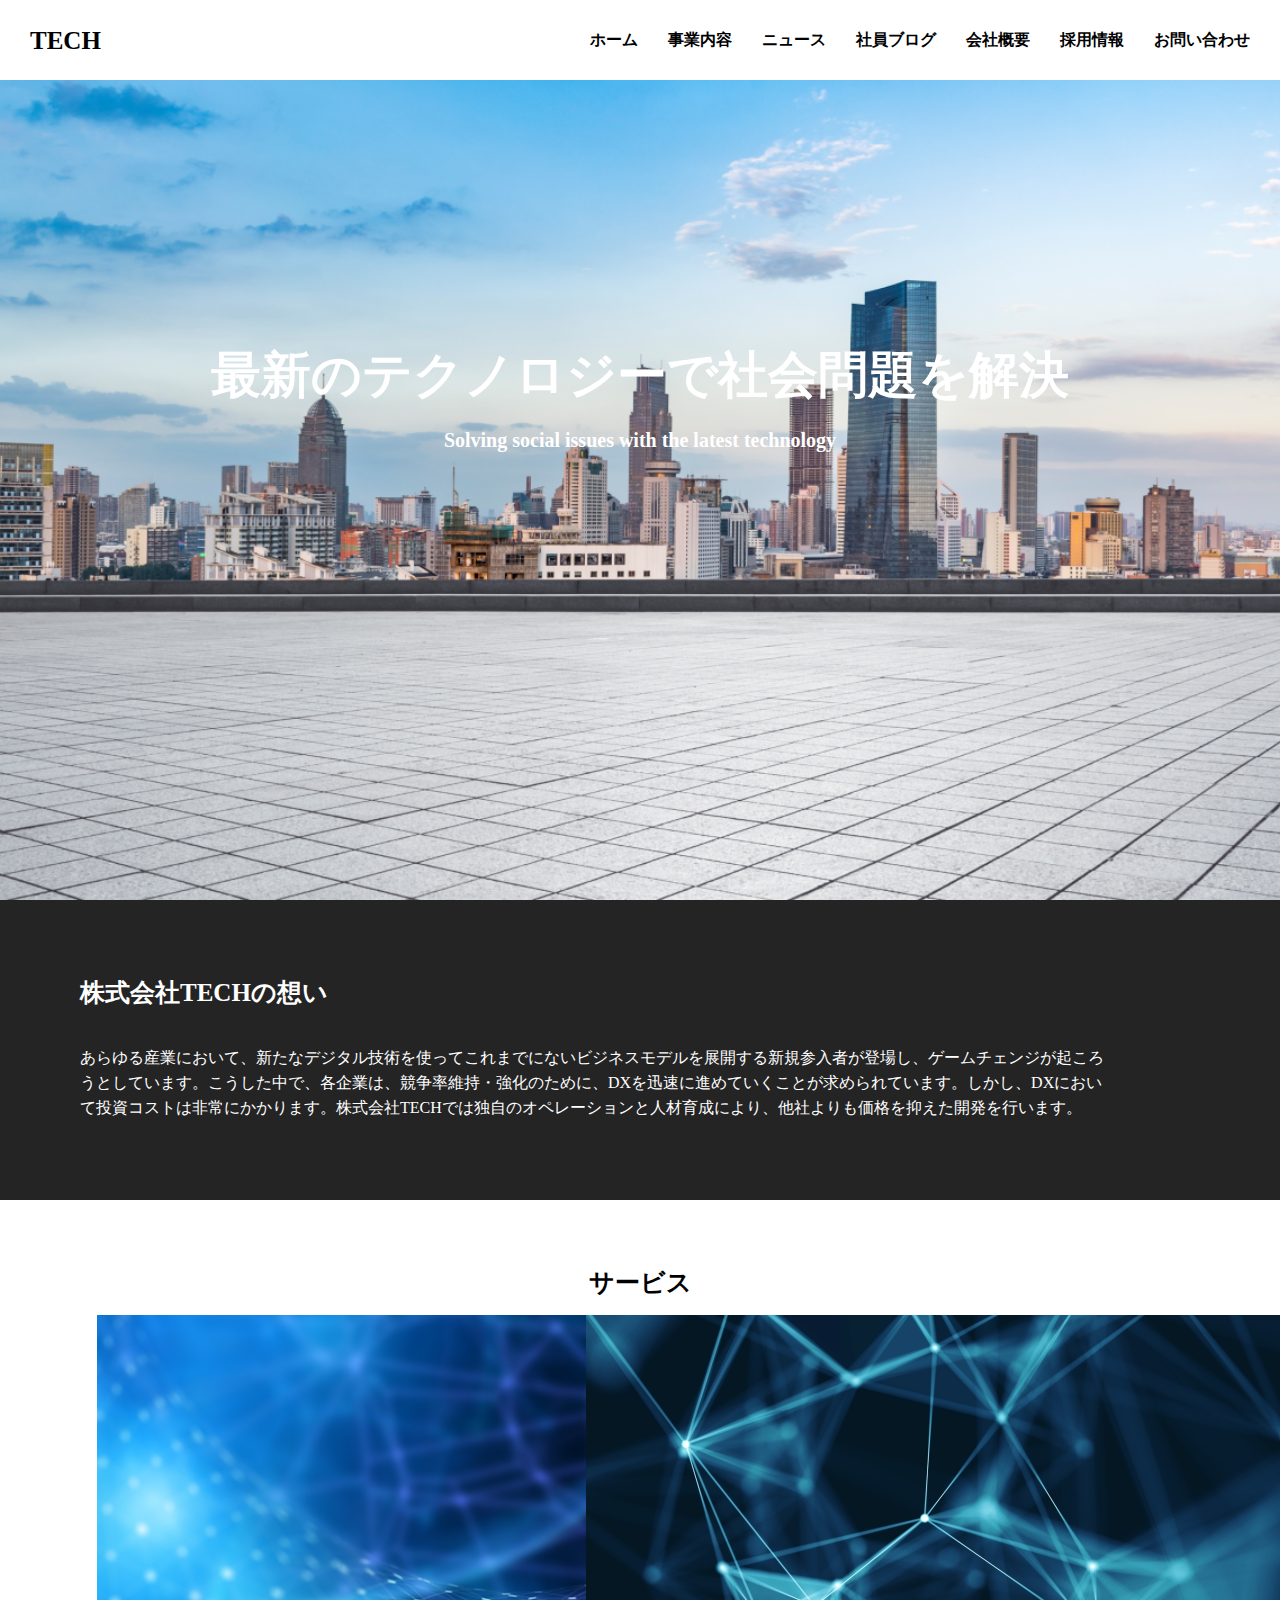
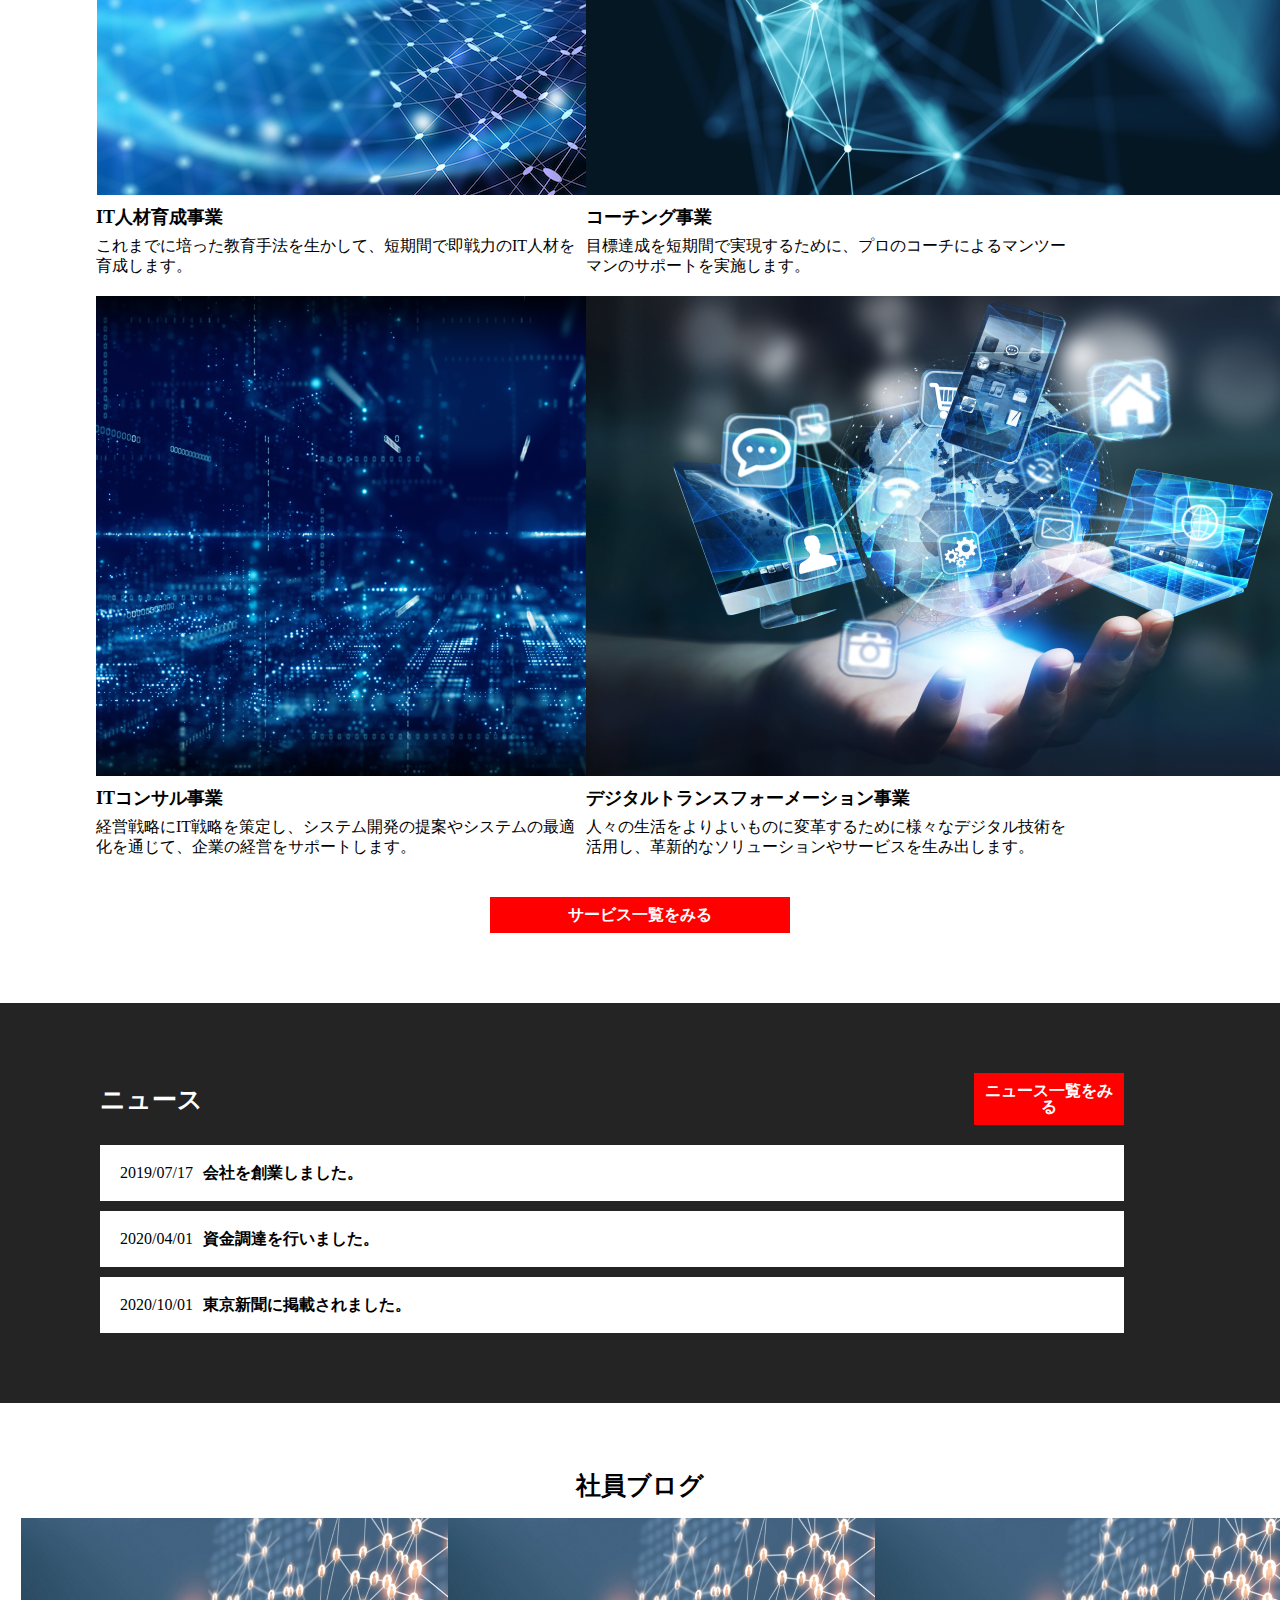
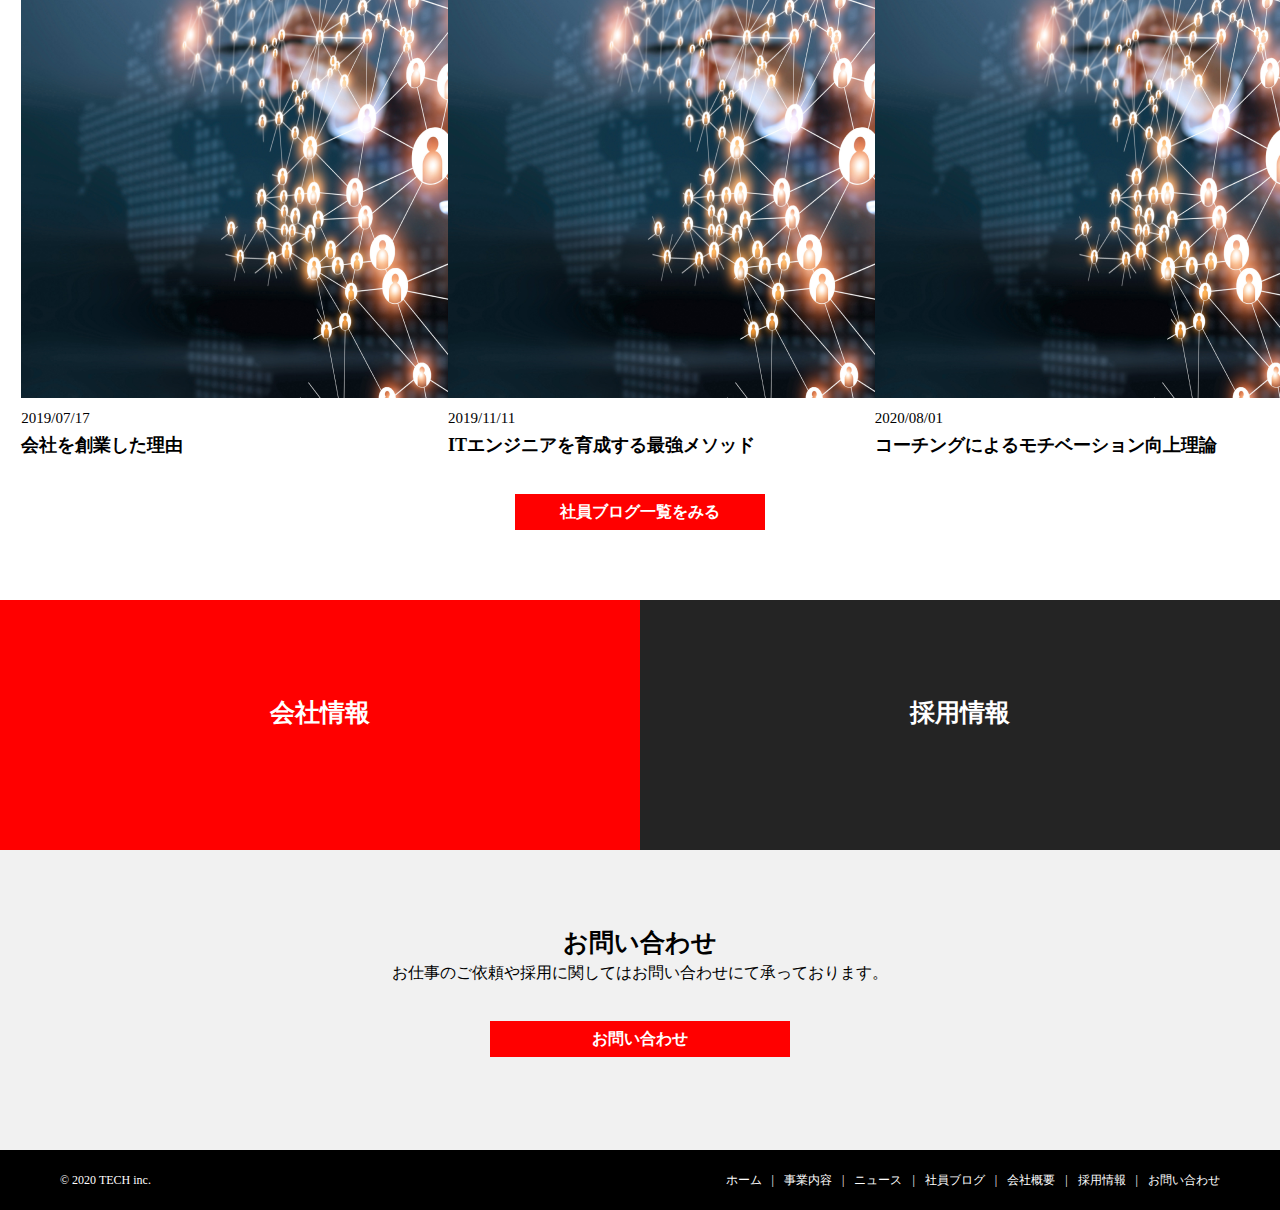
==== commit 773d112f: "fourth commit" ====
--- a/index.html
+++ b/index.html
@@ -25,7 +25,7 @@
     </nav>
     <div class="menu" id="menu">
       <span class="menu-line-top"></span>
-      <span class="menu_line-middle"></span>
+      <span class="menu-line-middle"></span>
       <span class="menu-line-bottom"></span>
     </div>
     <nav class="drawer-nav" id="drawer-nav">
--- a/css/common.css
+++ b/css/common.css
@@ -1,6 +1,5 @@
-.img{
-  width: 100%;
-  height: auto;
+* {
+  box-sizing: border-box;
 }
 .header {
   height: 80px;
@@ -10,7 +9,7 @@
   padding: 0 30px;
   position: fixed;
   background-color: white;
-  width: 97%;
+  width: 100%;
 }
 
 .header-title {
@@ -41,7 +40,6 @@
   background-color: rgb(241, 241, 241);
   text-align: center;
   height: 300px;
-
 }
 .contact-title {
   font-size: 25px;
@@ -84,7 +82,7 @@
   display: none;
 }
 
-.pagetop{
+.pagetop {
   background: url(../img/mv.png);
   height: 250px;
 }
@@ -95,8 +93,8 @@
   }
   .menu {
     display: inline-block;
-    width: 36px;
-    height: 32px;
+    width: 35px;
+    height: 30px;
     cursor: pointer;
     position: relative;
   }
@@ -138,8 +136,12 @@
     display: block;
     position: absolute;
     background: white;
+    width: 100%;
+    height: 100vh;
+    top: 0;
     transition: 0.5s;
   }
+
   .drawer-nav-list {
     padding-top: 80px;
     text-align: center;
@@ -169,7 +171,7 @@
   justify-content: center;
   align-items: center;
   color: white;
-  background: url(../img/mv.png);
+  background: url(../img/mv.png) center / cover;
 }
 .page-title {
   font-size: 30px;
--- a/css/index.css
+++ b/css/index.css
@@ -1,7 +1,7 @@
 .top {
   height: 100vh;
   width: 100%;
-  background: url(../img/mv.png);
+  background: url(../img/mv.png) center / cover;
   color: white;
 }
 .top-title {
@@ -17,53 +17,58 @@
   padding-top: 30px;
 }
 
-.top-content{
+.top-content {
   background-color: rgb(36, 36, 36);
   color: white;
   height: 300px;
 }
-.top-content-title{
+.top-content-title {
   font-size: 25px;
   font-weight: bold;
   width: 80%;
   padding-top: 80px;
   margin-left: 80px;
 }
-.top-content-text{
+.top-content-text {
   width: 80%;
   padding-top: 40px;
   line-height: 25px;
   margin-left: 80px;
 }
 
-.service{
+.service {
   width: 85%;
   margin: 0 auto;
 }
-.service-title{
+.service-title {
   font-size: 25px;
   font-weight: bold;
   text-align: center;
   margin-top: 70px;
 }
-.service-list{
+.service-list {
   display: flex;
   flex-wrap: wrap;
   align-items: center;
 }
-.service-item{
+.service-item {
   width: 45%;
   margin-top: 20px;
 }
-.service-item-title{
+.service-img {
+  max-width: 100%;
+  height: auto;
+  box-sizing: border-box;
+}
+.service-item-title {
   font-size: 18px;
   font-weight: bold;
   margin: 10px 0 10px;
 }
-.service-item-description{
+.service-item-description {
   line-height: 20px;
 }
-.service-btn{
+.service-btn {
   display: block;
   width: 300px;
   text-align: center;
@@ -74,13 +79,12 @@
   color: white;
 }
 
-
-.news{
+.news {
   background-color: rgb(36, 36, 36);
   height: 400px;
   margin-top: 70px;
 }
-.news-header{
+.news-header {
   display: flex;
   justify-content: space-between;
   align-items: center;
@@ -88,11 +92,11 @@
   margin-left: 100px;
   padding-top: 70px;
 }
-.news-title{
+.news-title {
   font-size: 25px;
   color: white;
 }
-.news-btn{
+.news-btn {
   display: block;
   width: 150px;
   text-align: center;
@@ -101,10 +105,10 @@
   background-color: rgb(255, 0, 0);
   color: white;
 }
-.news-list{
+.news-list {
   margin-top: 20px;
 }
-.news-item{
+.news-item {
   background-color: white;
   padding: 20px;
   display: flex;
@@ -113,38 +117,43 @@
   margin-left: 100px;
   margin-bottom: 10px;
 }
-.news-item-date{
+.news-item-date {
   margin-right: 10px;
 }
 
-.blog{
-  width: 85%;
+.blog {
+  width: 100%;
   margin: 0 auto;
 }
-.blog-title{
+.blog-title {
   font-size: 25px;
   font-weight: bold;
   text-align: center;
   margin-top: 70px;
 }
-.blog-list{
+.blog-list {
   display: flex;
   justify-content: space-around;
   margin-top: 20px;
 }
-.blog-item{
+.blog-item {
   width: 30%;
 }
-.blog-item-date{
+.blog-img {
+  max-width: 100%;
+  height: auto;
+  box-sizing: border-box;
+}
+.blog-item-date {
   margin-top: 10px;
   font-size: 15px;
 }
-.blog-item-title
-{
+.blog-item-title {
   font-size: 18px;
   font-weight: bold;
   margin-top: 10px;
-}.blog-btn{
+}
+.blog-btn {
   display: block;
   width: 250px;
   text-align: center;
@@ -155,20 +164,36 @@
   color: white;
 }
 
-.company{
+.company {
   display: flex;
-  align-items: center;
   color: white;
   font-size: 25px;
   font-weight: bold;
+  margin-top: 70px;
 }
-.company-link{
+.company-link {
   background-color: rgb(255, 0, 0);
   width: 50%;
   height: 250px;
+  text-align: center;
+  padding-top: 100px;
 }
-.recruit-link{
+.recruit-link {
   background-color: rgb(36, 36, 36);
   width: 50%;
   height: 250px;
-}+  text-align: center;
+  padding-top: 100px;
+}
+
+@media screen and (max-width: 768px) {
+  .service-item {
+    width: 100%;
+    margin-right: 0;
+  }
+
+  .blog-item {
+    width: 100%;
+    margin-right: 0;
+  }
+}
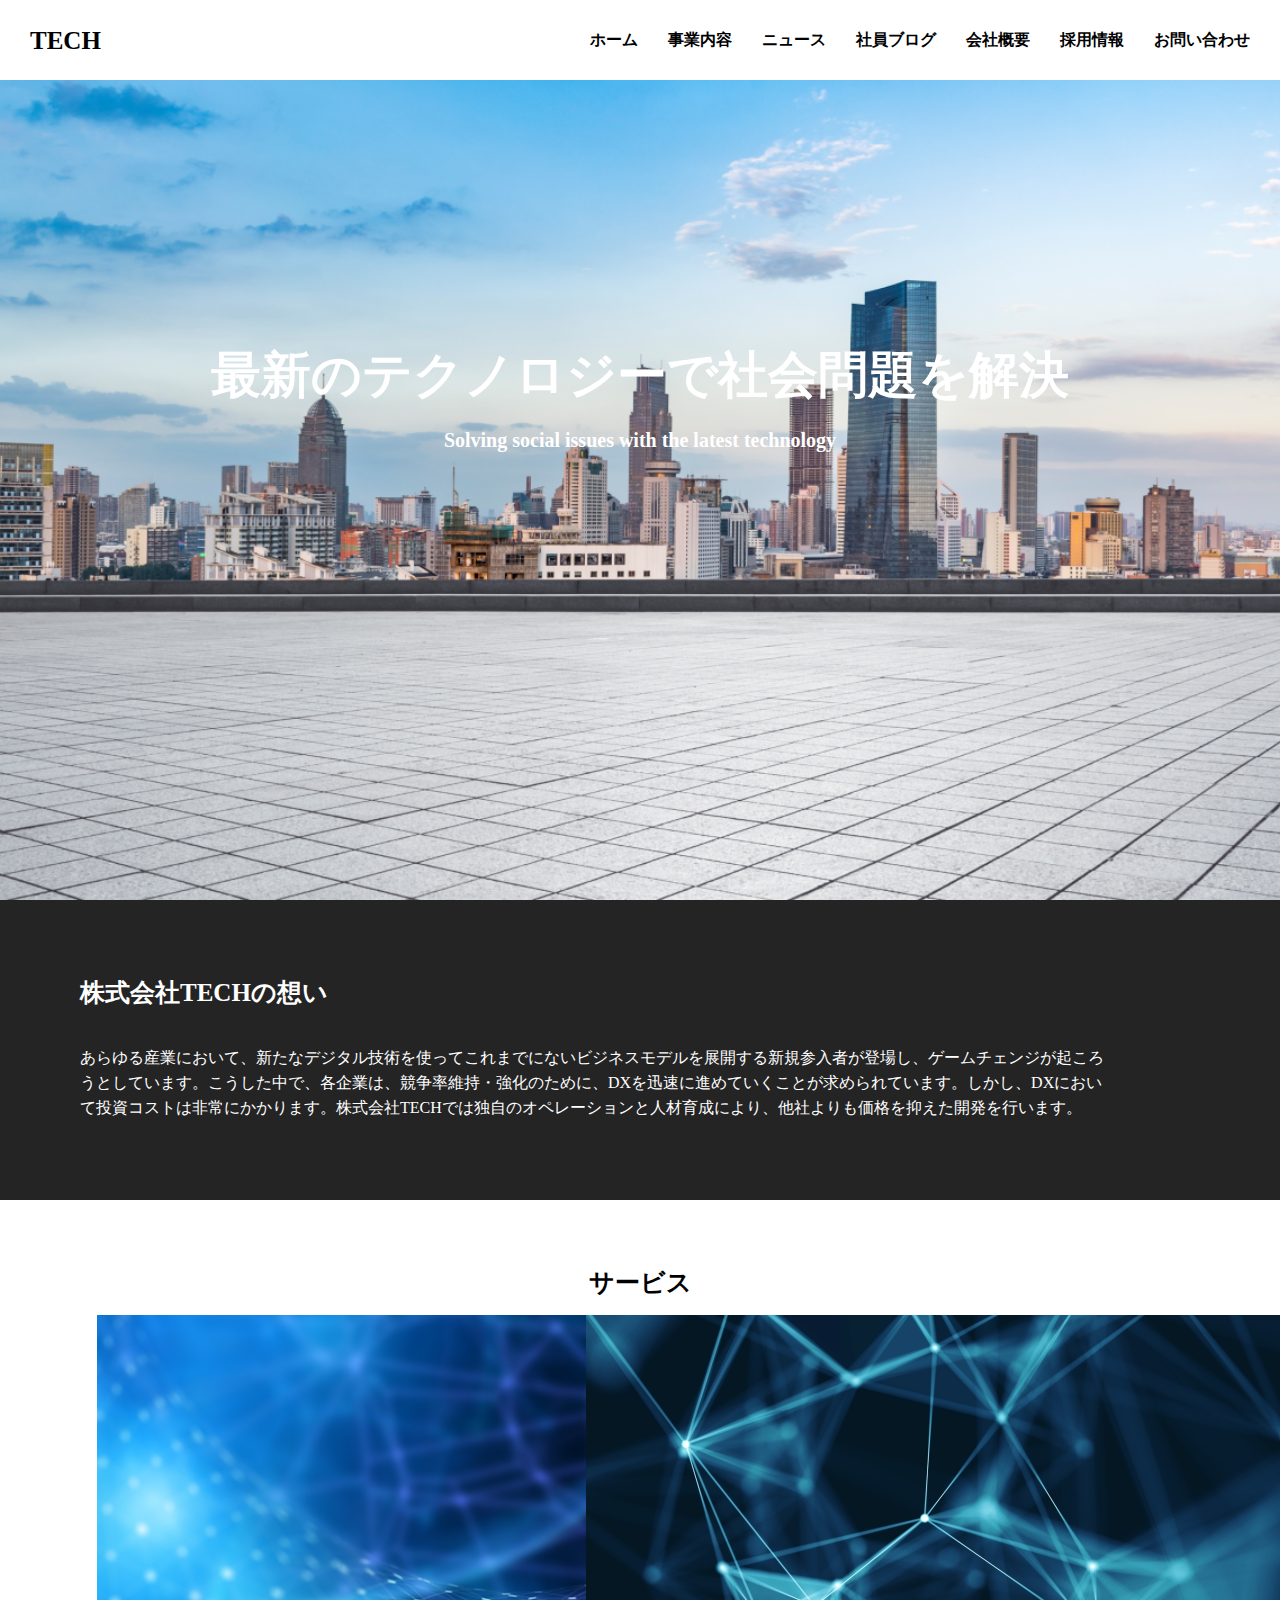
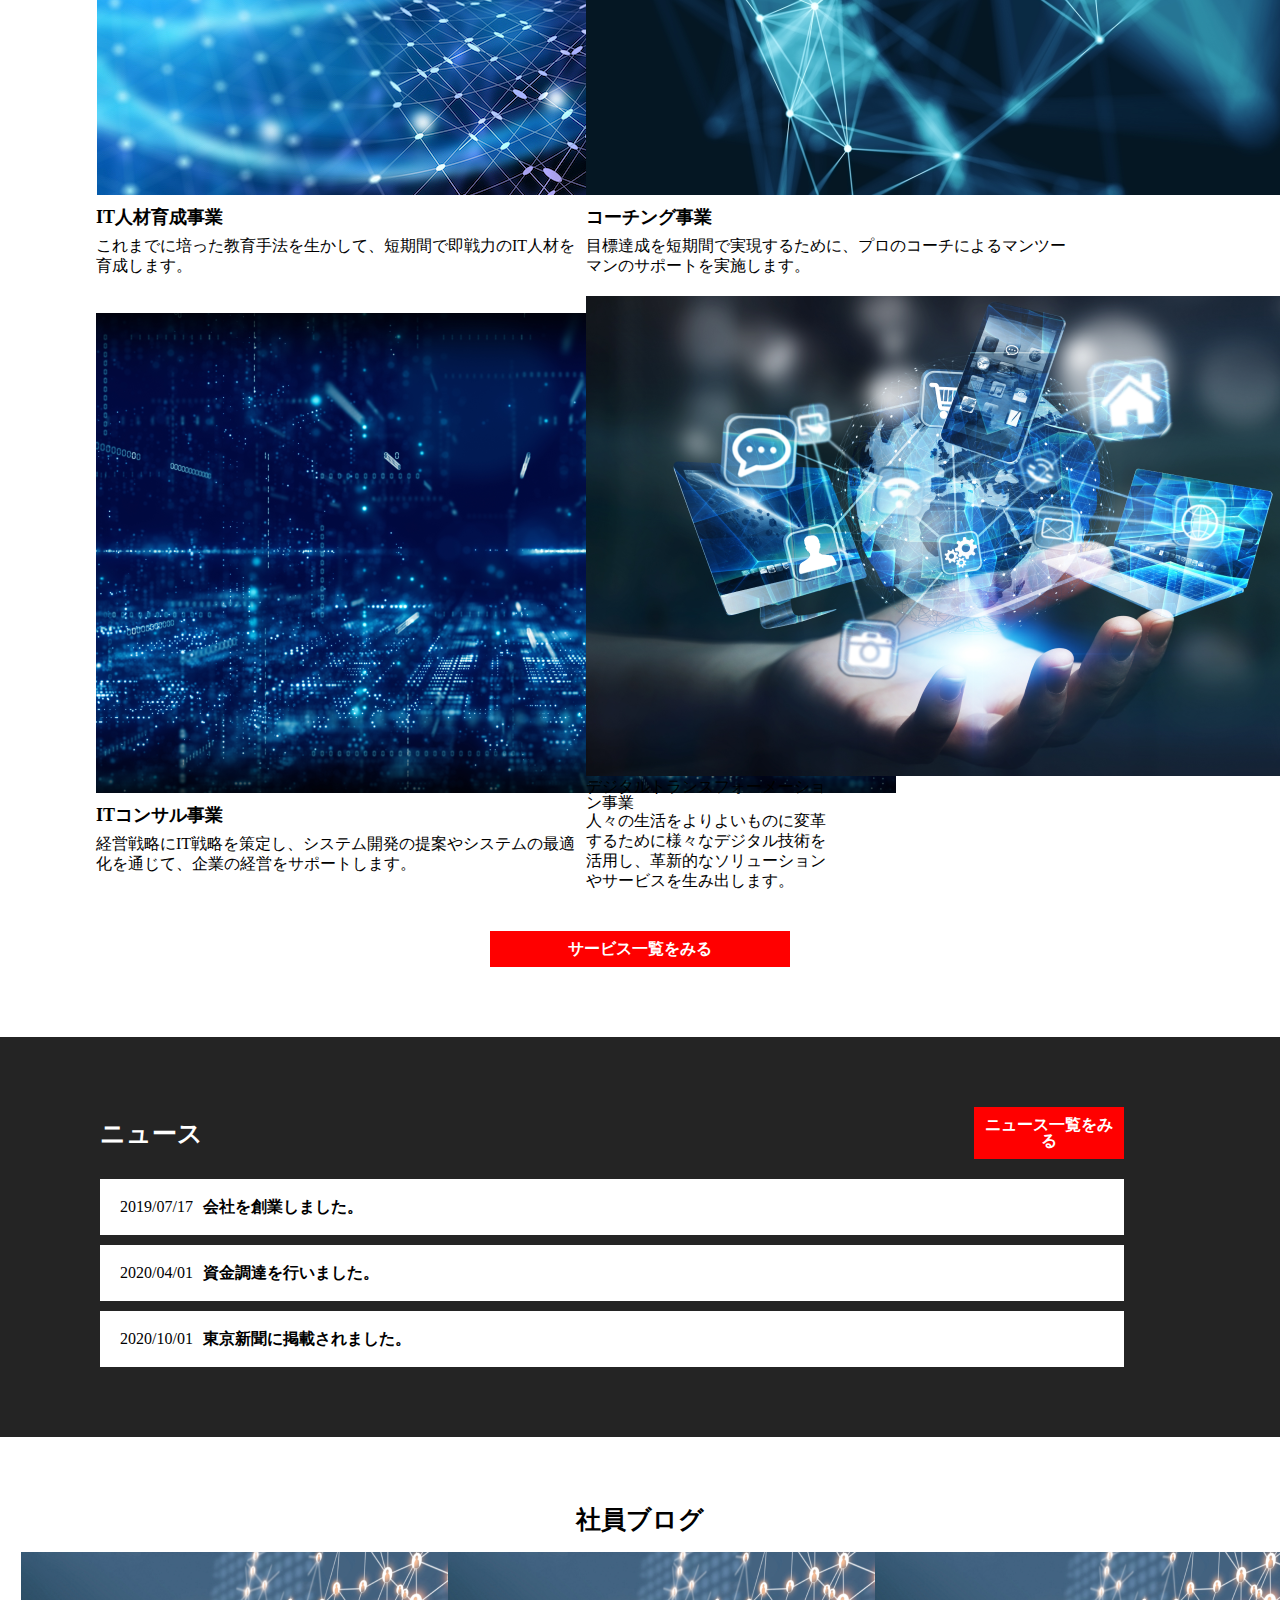
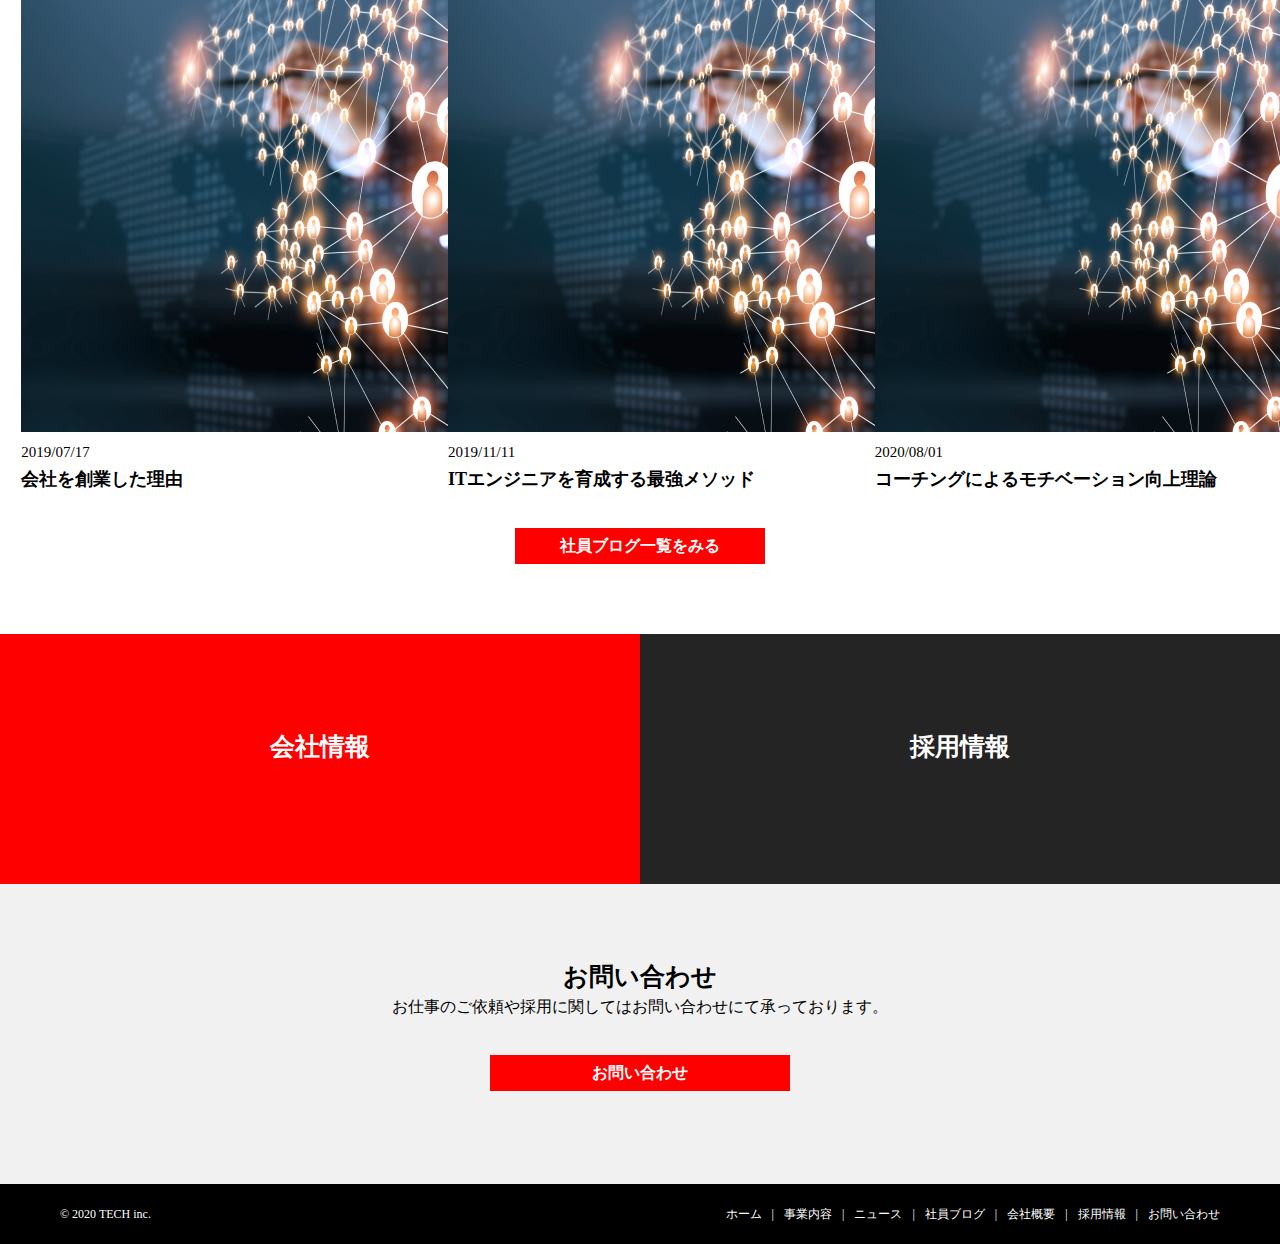
==== commit 3e02b7a8: "fifth" ====
--- a/index.html
+++ b/index.html
@@ -23,11 +23,6 @@
         <li class="header-nav-item"><a href="contact.html">お問い合わせ</a></li>
       </ul>
     </nav>
-    <div class="menu" id="menu">
-      <span class="menu-line-top"></span>
-      <span class="menu-line-middle"></span>
-      <span class="menu-line-bottom"></span>
-    </div>
     <nav class="drawer-nav" id="drawer-nav">
       <ul class="drawer-nav-list">
         <li class="drawer-nav-item"><a href="index.html">ホーム</a></li>
@@ -39,6 +34,11 @@
         <li class="drawer-nav-item"><a href="contact.html">お問い合わせ</a></li>
       </ul>
     </nav>
+    <div class="menu" id="menu">
+      <span class="menu-line-top"></span>
+      <span class="menu-line-middle"></span>
+      <span class="menu-line-bottom"></span>
+    </div>
   </header>
   <div class="top">
     <div class="top-title">最新のテクノロジーで社会問題を解決</div>
@@ -81,7 +81,7 @@
         </div>
         <div class="service-item">
           <div class="service-item-img">
-            <img src="img/service4.png" alt="デジタルトランスフォーメーション事業">
+            <img src="img/service4.png" alt="デジタルトランスフォーメーション事業”>
           </div>
           <h3 class="service-item-title">デジタルトランスフォーメーション事業</h3>
           <div class="service-item-description">
--- a/css/index.css
+++ b/css/index.css
@@ -55,8 +55,8 @@
   width: 45%;
   margin-top: 20px;
 }
-.service-img {
-  max-width: 100%;
+.service-item-img {
+  width: 50%;
   height: auto;
   box-sizing: border-box;
 }
@@ -139,8 +139,8 @@
 .blog-item {
   width: 30%;
 }
-.blog-img {
-  max-width: 100%;
+.blog-item-img {
+  width: 50%;
   height: auto;
   box-sizing: border-box;
 }
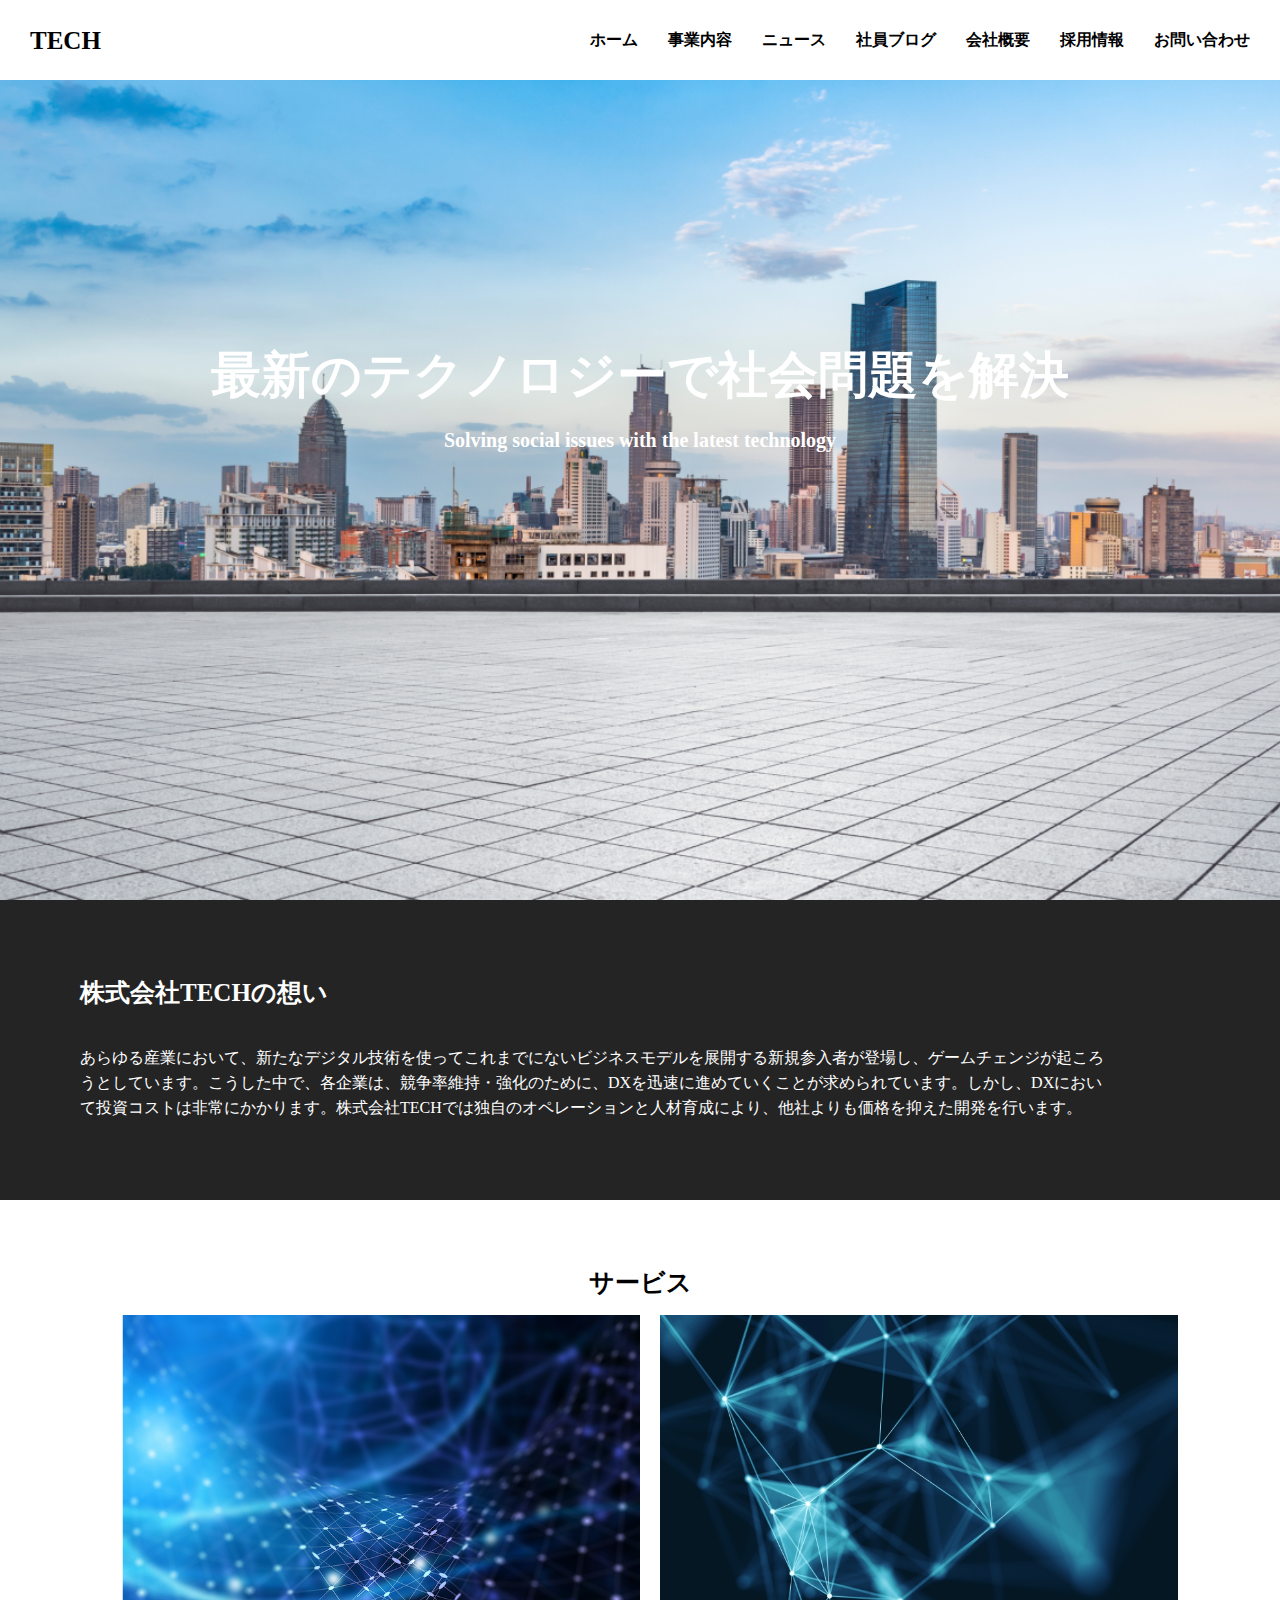
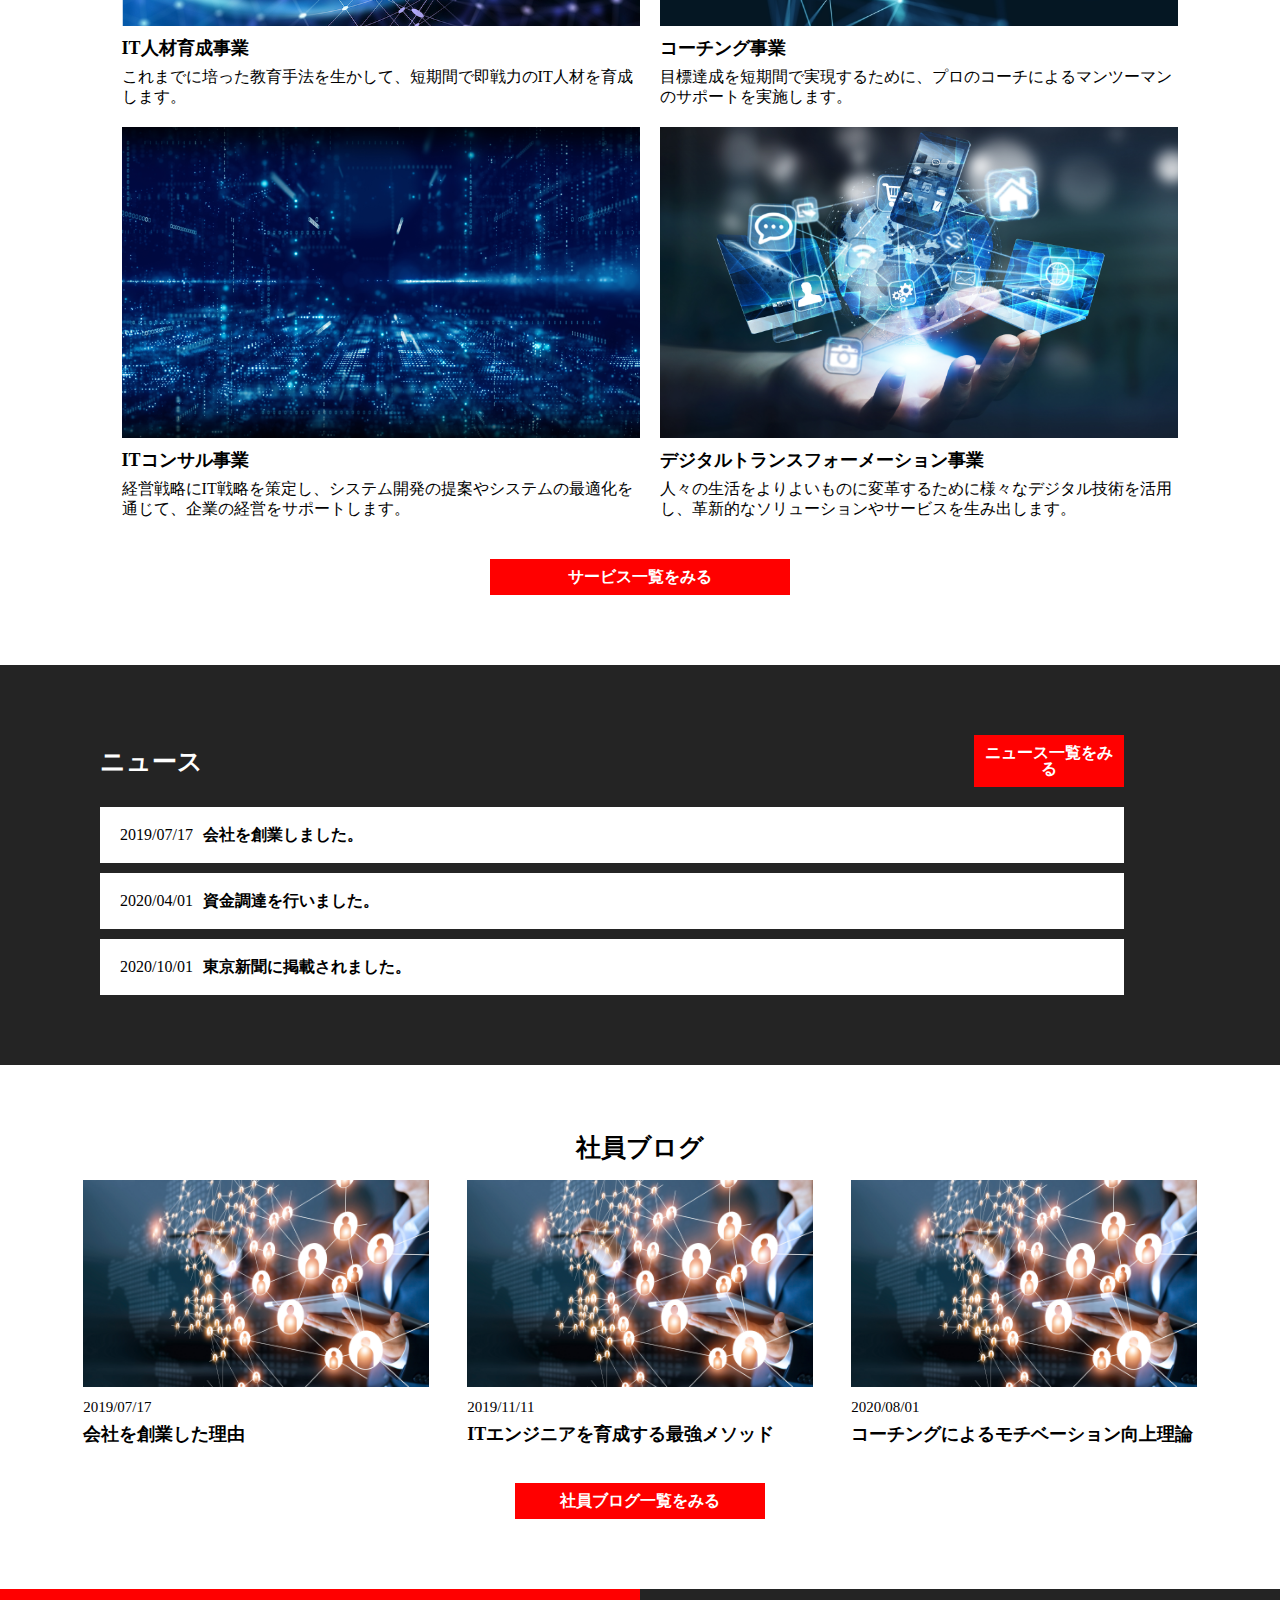
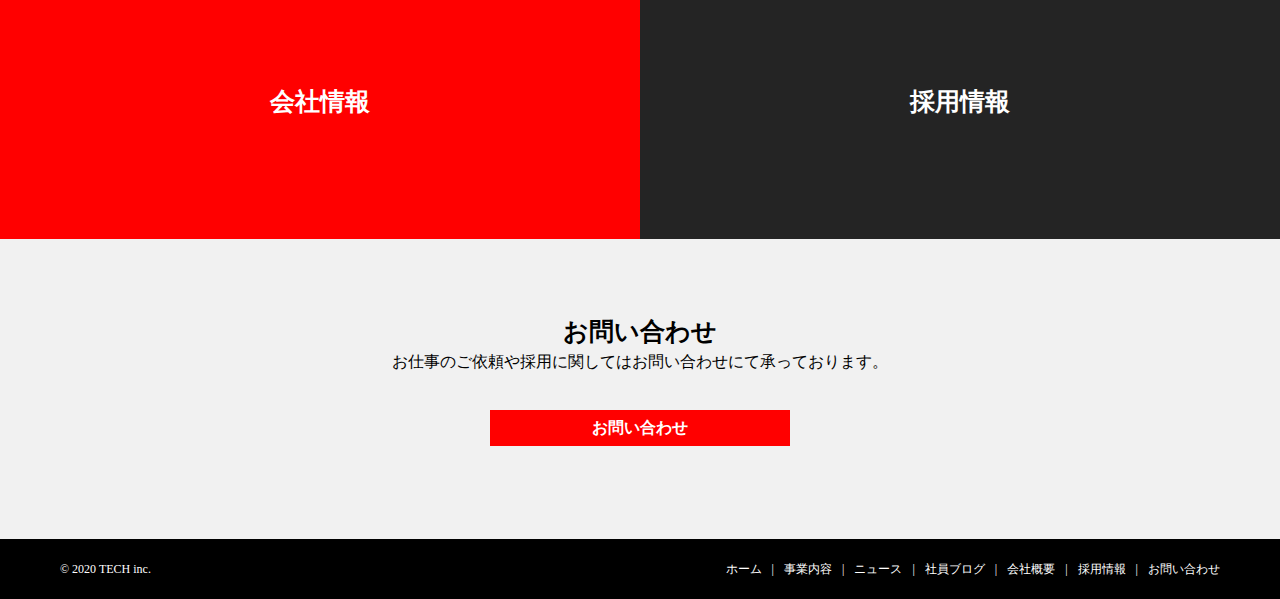
==== commit b6fc3544: "sixth" ====
--- a/index.html
+++ b/index.html
@@ -54,7 +54,7 @@
       <div class="service-list">
         <div class="service-item">
           <div class="service-item-img">
-            <img src="img/service1.png" alt="IT人材育成事業">
+            <img src="img/service1.png" alt="IT人材育成事業" width="100%" height="auto">
           </div>
           <h3 class="service-item-title">IT人材育成事業</h3>
           <div class="service-item-description">
@@ -63,7 +63,7 @@
         </div>
         <div class="service-item">
           <div class="service-item-img">
-            <img src="img/service2.png" alt="コーチング事業">
+            <img src="img/service2.png" alt="コーチング事業" width="100%" height="auto">
           </div>
           <h3 class="service-item-title">コーチング事業</h3>
           <div class="service-item-description">
@@ -72,7 +72,7 @@
         </div>
         <div class="service-item">
           <div class="service-item-img">
-            <img src="img/service3.png" alt="ITコンサル事業">
+            <img src="img/service3.png" alt="ITコンサル事業" width="100%" height="auto">
           </div>
           <h3 class="service-item-title">ITコンサル事業</h3>
           <div class="service-item-description">
@@ -81,7 +81,7 @@
         </div>
         <div class="service-item">
           <div class="service-item-img">
-            <img src="img/service4.png" alt="デジタルトランスフォーメーション事業”>
+            <img src="img/service4.png" alt="デジタルトランスフォーメーション事業" width="100%" height="auto">
           </div>
           <h3 class="service-item-title">デジタルトランスフォーメーション事業</h3>
           <div class="service-item-description">
@@ -116,7 +116,7 @@
       <div class="blog-list">
         <div class="blog-item">
           <a href="" class="blog-item-img">
-            <img src="img/blog.png" alt="会社を創業した理由">
+            <img src="img/blog.png" alt="会社を創業した理由" width="100%" height="auto">
           </a>
           <div class="blog-item-date">2019/07/17</div>
           <h3 class="blog-item-title">
@@ -125,7 +125,7 @@
         </div>
         <div class="blog-item">
           <a href="" class="blog-item-img">
-            <img src="img/blog.png" alt="ITエンジニアを育成する最強メソッド">
+            <img src="img/blog.png" alt="ITエンジニアを育成する最強メソッド" width="100%" height="auto">
           </a>
           <div class="blog-item-date">2019/11/11</div>
           <h3 class="blog-item-title">
@@ -134,7 +134,7 @@
         </div>
         <div class="blog-item">
           <a href="" class="blog-item-img">
-            <img src="img/blog.png" alt="コーチングによるモチベーション向上理論">
+            <img src="img/blog.png" alt="コーチングによるモチベーション向上理論" width="100%" height="auto">
           </a>
           <div class="blog-item-date">2020/08/01</div>
           <h3 class="blog-item-title">
--- a/css/common.css
+++ b/css/common.css
@@ -139,6 +139,7 @@
     width: 100%;
     height: 100vh;
     top: 0;
+    left: -100%;
     transition: 0.5s;
   }
 
--- a/css/index.css
+++ b/css/index.css
@@ -1,3 +1,7 @@
+.img {
+  width: 100%;
+  height: auto;
+}
 .top {
   height: 100vh;
   width: 100%;
@@ -37,7 +41,7 @@
 }
 
 .service {
-  width: 85%;
+  width: 90%;
   margin: 0 auto;
 }
 .service-title {
@@ -48,17 +52,14 @@
 }
 .service-list {
   display: flex;
+  justify-content: center;
   flex-wrap: wrap;
   align-items: center;
 }
 .service-item {
   width: 45%;
   margin-top: 20px;
-}
-.service-item-img {
-  width: 50%;
-  height: auto;
-  box-sizing: border-box;
+  margin-left: 20px;
 }
 .service-item-title {
   font-size: 18px;
@@ -122,7 +123,7 @@
 }
 
 .blog {
-  width: 100%;
+  width: 90%;
   margin: 0 auto;
 }
 .blog-title {
@@ -138,11 +139,6 @@
 }
 .blog-item {
   width: 30%;
-}
-.blog-item-img {
-  width: 50%;
-  height: auto;
-  box-sizing: border-box;
 }
 .blog-item-date {
   margin-top: 10px;
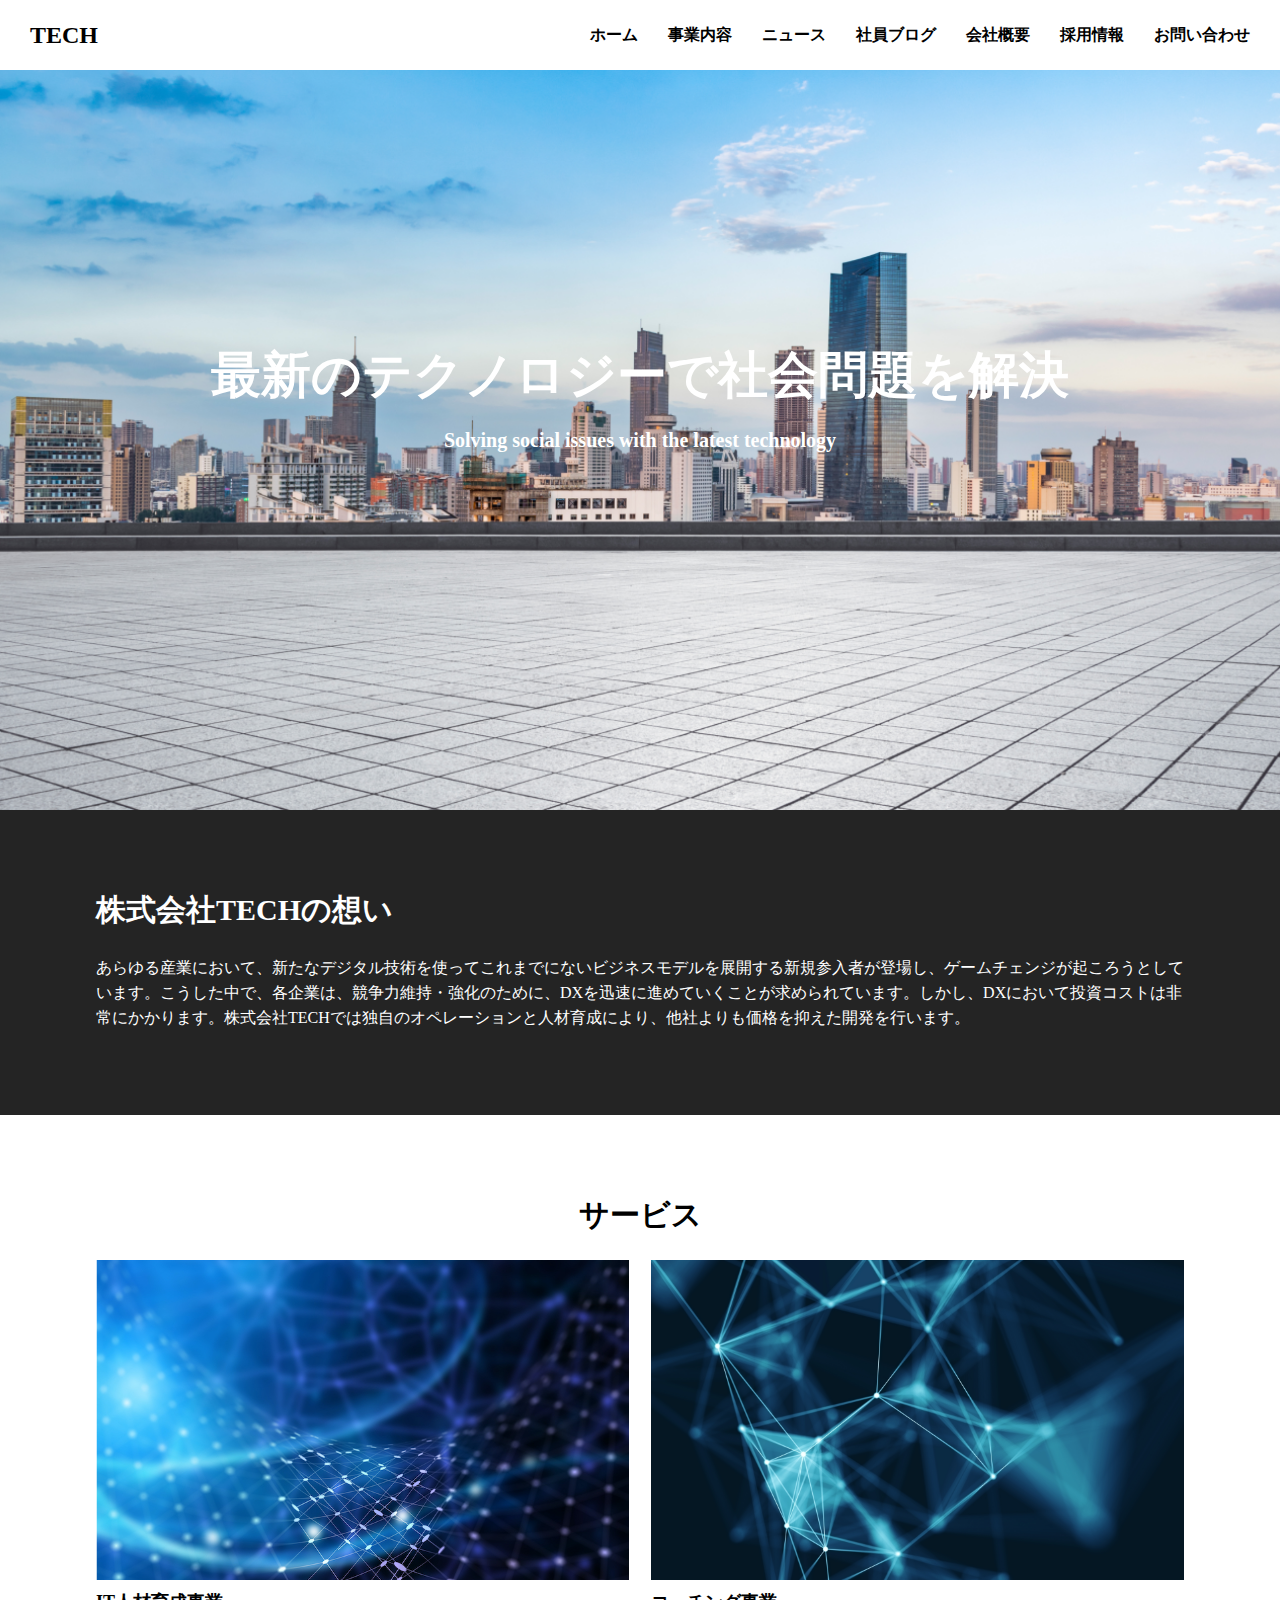
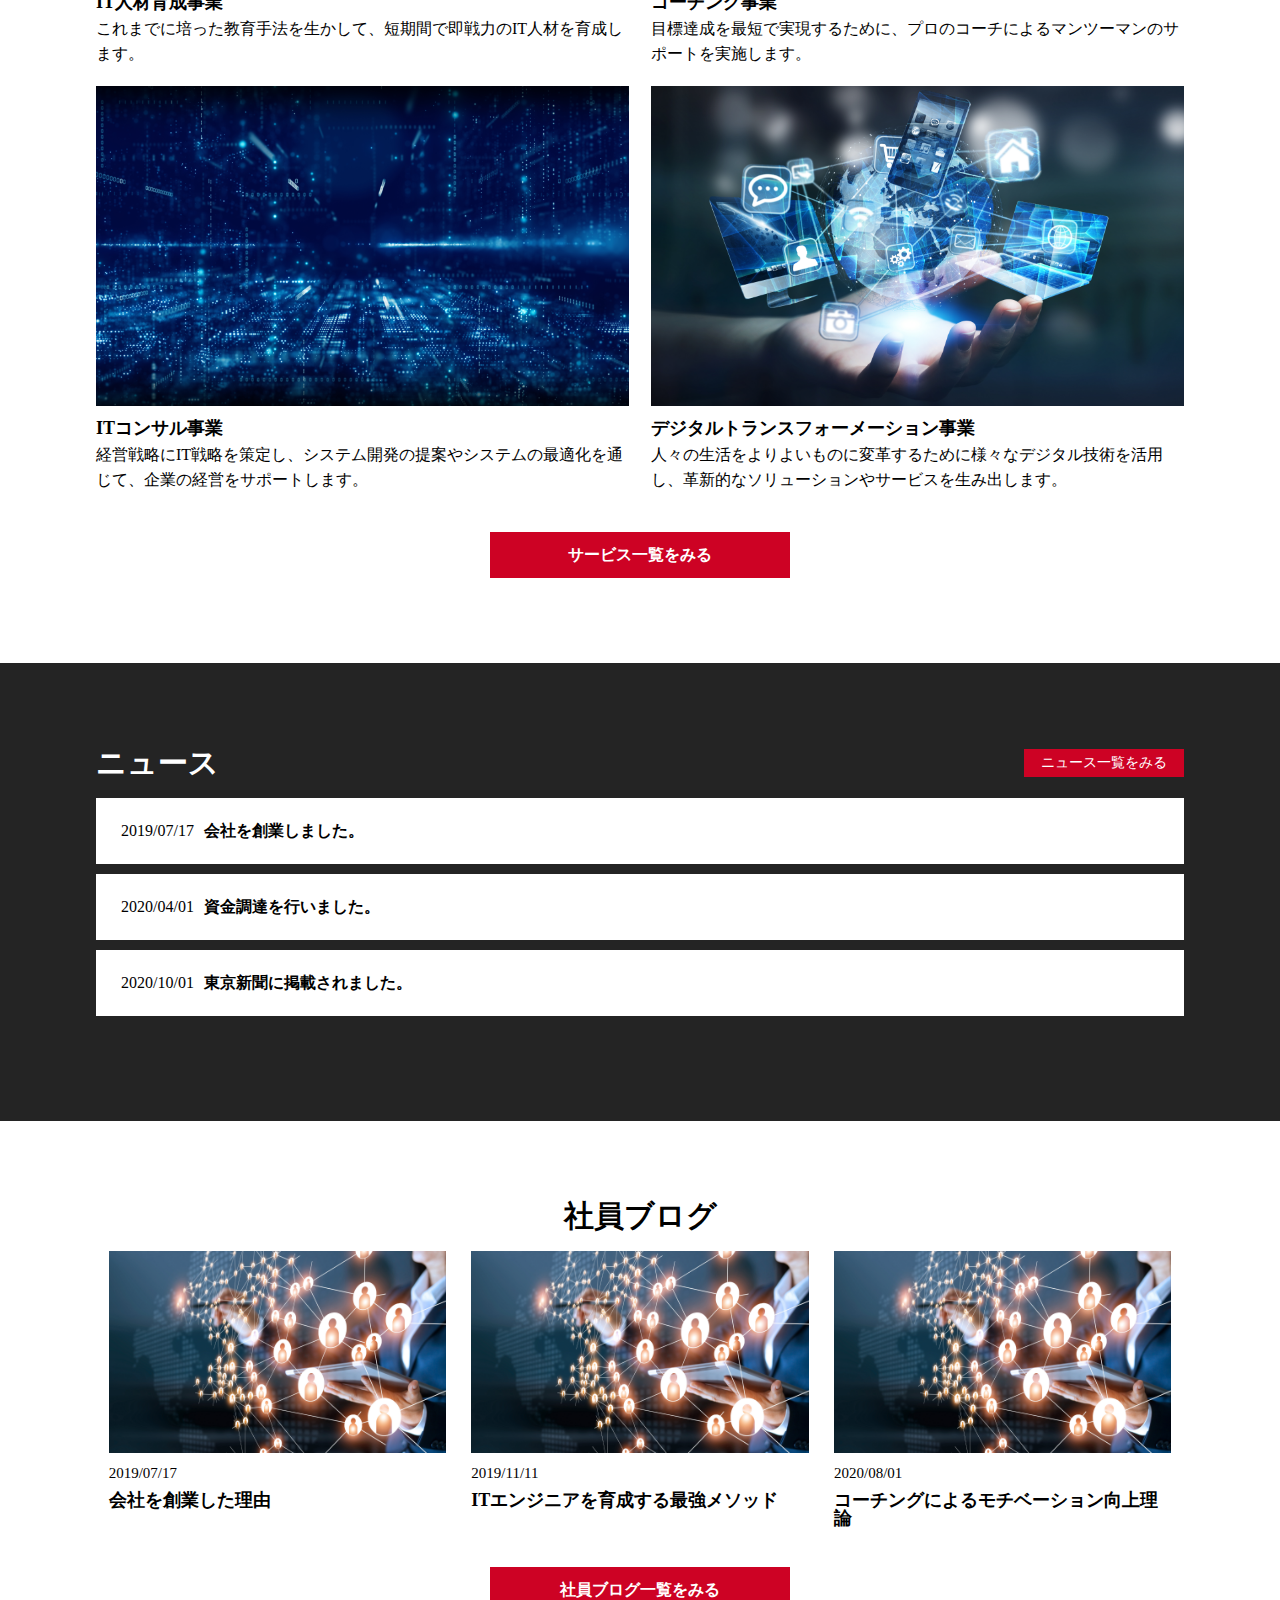
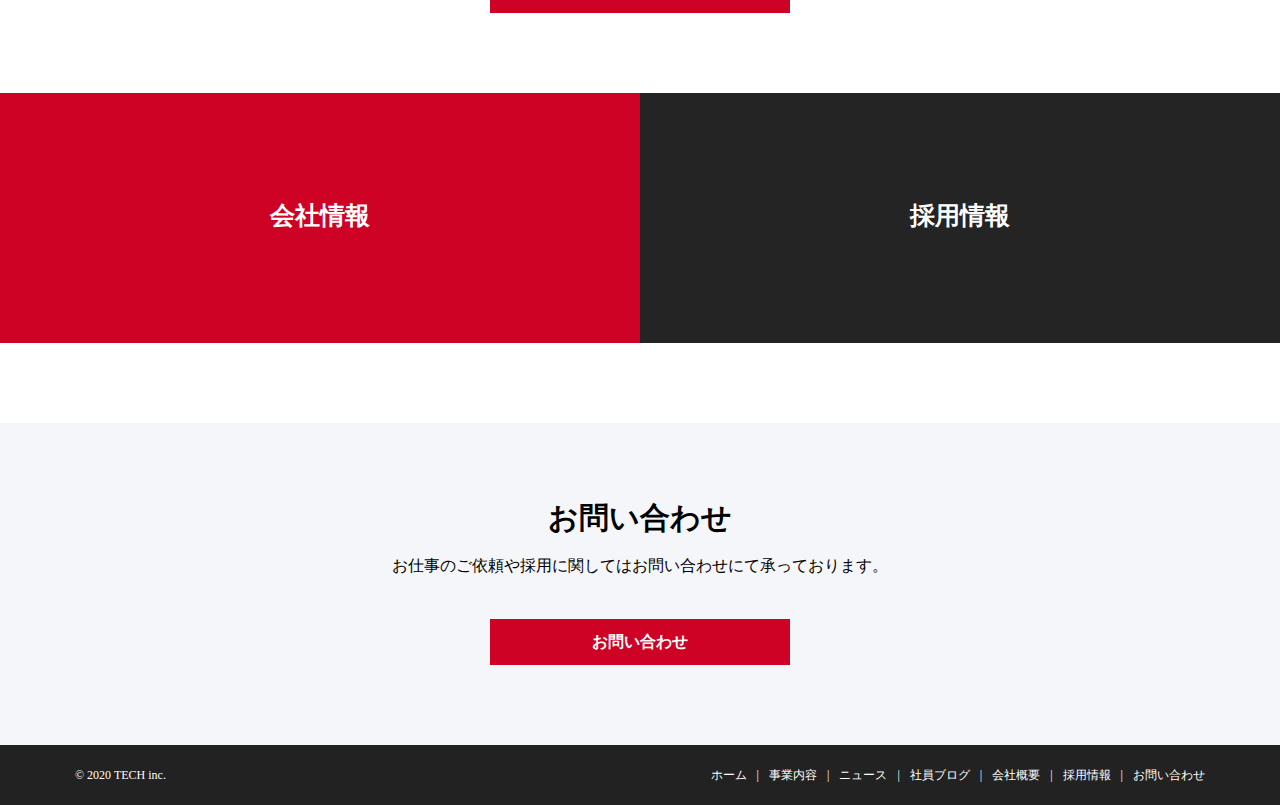
==== commit 771aca21: "fix-1" ====
--- a/index.html
+++ b/index.html
@@ -47,7 +47,7 @@
   <main>
     <div class="top-content">
       <h2 class="top-content-title">株式会社TECHの想い</h2>
-      <div class="top-content-text">あらゆる産業において、新たなデジタル技術を使ってこれまでにないビジネスモデルを展開する新規参入者が登場し、ゲームチェンジが起ころうとしています。こうした中で、各企業は、競争率維持・強化のために、DXを迅速に進めていくことが求められています。しかし、DXにおいて投資コストは非常にかかります。株式会社TECHでは独自のオペレーションと人材育成により、他社よりも価格を抑えた開発を行います。</div>
+      <div class="top-content-text">あらゆる産業において、新たなデジタル技術を使ってこれまでにないビジネスモデルを展開する新規参入者が登場し、ゲームチェンジが起ころうとしています。こうした中で、各企業は、競争力維持・強化のために、DXを迅速に進めていくことが求められています。しかし、DXにおいて投資コストは非常にかかります。株式会社TECHでは独自のオペレーションと人材育成により、他社よりも価格を抑えた開発を行います。</div>
     </div>
     <section class="service">
       <h2 class="service-title">サービス</h2>
@@ -67,7 +67,7 @@
           </div>
           <h3 class="service-item-title">コーチング事業</h3>
           <div class="service-item-description">
-            目標達成を短期間で実現するために、プロのコーチによるマンツーマンのサポートを実施します。
+            目標達成を最短で実現するために、プロのコーチによるマンツーマンのサポートを実施します。
           </div>
         </div>
         <div class="service-item">
--- a/css/common.css
+++ b/css/common.css
@@ -2,7 +2,7 @@
   box-sizing: border-box;
 }
 .header {
-  height: 80px;
+  height: 70px;
   display: flex;
   justify-content: space-between;
   align-items: center;
@@ -13,7 +13,7 @@
 }
 
 .header-title {
-  font-size: 25px;
+  font-size: 24px;
   width: 80px;
 }
 .header-nav-list {
@@ -37,26 +37,25 @@
 }
 
 .contact {
-  background-color: rgb(241, 241, 241);
+  background-color: #f5f6f9;
   text-align: center;
-  height: 300px;
+  padding: 80px 0;
 }
 .contact-title {
-  font-size: 25px;
+  font-size: 30px;
   font-weight: bold;
-  padding-top: 80px;
 }
 .contact-text {
-  margin-top: 10px;
+  margin-top: 25px;
 }
 .contact-btn {
   display: block;
   width: 300px;
   text-align: center;
   font-weight: bold;
-  padding: 10px;
-  margin: 40px auto 0;
-  background-color: rgb(255, 0, 0);
+  padding: 15px;
+  margin: 45px auto 0;
+  background-color: #cd0224;
   color: white;
 }
 
@@ -66,8 +65,8 @@
   align-items: center;
   font-size: 12px;
   height: 60px;
-  padding: 0 60px;
-  background-color: black;
+  padding: 0 75px;
+  background-color: #222222;
   color: white;
 }
 .footer-nav-list {
@@ -153,11 +152,17 @@
     font-size: 18px;
   }
 
-  .footer-text {
-    margin: 0 auto;
+  .footer {
+    display: flex;
+    justify-content: space-around;
+    flex-wrap: wrap;
+    height: 250px;
+  }
+  .footer-nav-list {
+    display: flex;
+    flex-direction: column;
   }
   .footer-nav-item {
-    text-align: center;
     margin-top: 10px;
     width: 100%;
   }
--- a/css/index.css
+++ b/css/index.css
@@ -3,8 +3,7 @@
   height: auto;
 }
 .top {
-  height: 100vh;
-  width: 100%;
+  height: 90vh;
   background: url(../img/mv.png) center / cover;
   color: white;
 }
@@ -24,121 +23,118 @@
 .top-content {
   background-color: rgb(36, 36, 36);
   color: white;
-  height: 300px;
+  padding: 85px 0;
 }
 .top-content-title {
-  font-size: 25px;
+  font-size: 30px;
   font-weight: bold;
-  width: 80%;
-  padding-top: 80px;
-  margin-left: 80px;
+  width: 85%;
+  margin: 0 auto;
+  
 }
 .top-content-text {
-  width: 80%;
-  padding-top: 40px;
+  width: 85%;
   line-height: 25px;
-  margin-left: 80px;
+  margin: 30px auto 0;
 }
 
 .service {
-  width: 90%;
+  width: 85%;
   margin: 0 auto;
+  padding: 85px 0;
 }
 .service-title {
-  font-size: 25px;
+  font-size: 30px;
   font-weight: bold;
   text-align: center;
-  margin-top: 70px;
+  margin-bottom: 10px;
 }
 .service-list {
   display: flex;
-  justify-content: center;
+  justify-content: space-between;
   flex-wrap: wrap;
   align-items: center;
 }
 .service-item {
-  width: 45%;
+  width: 49%;
   margin-top: 20px;
-  margin-left: 20px;
 }
 .service-item-title {
   font-size: 18px;
   font-weight: bold;
-  margin: 10px 0 10px;
+  margin: 10px 0 5px;
 }
 .service-item-description {
-  line-height: 20px;
+  line-height: 25px;
 }
 .service-btn {
   display: block;
   width: 300px;
   text-align: center;
   font-weight: bold;
-  padding: 10px;
+  padding: 15px;
   margin: 40px auto 0;
-  background-color: rgb(255, 0, 0);
+  background-color: #CD0224;
   color: white;
 }
 
 .news {
   background-color: rgb(36, 36, 36);
-  height: 400px;
-  margin-top: 70px;
+  padding: 85px 0;
 }
 .news-header {
   display: flex;
   justify-content: space-between;
   align-items: center;
-  width: 80%;
-  margin-left: 100px;
-  padding-top: 70px;
+  margin: 0 auto;
+  width: 85%;
 }
 .news-title {
-  font-size: 25px;
+  font-size: 30px;
   color: white;
 }
 .news-btn {
   display: block;
-  width: 150px;
+  width: 160px;
   text-align: center;
-  font-weight: bold;
-  padding: 10px;
-  background-color: rgb(255, 0, 0);
+  font-size: 14px;
+  padding: 7px;
+  background-color: #CD0224;
   color: white;
 }
 .news-list {
-  margin-top: 20px;
+  margin: 20px auto;
+  width: 85%;
 }
 .news-item {
   background-color: white;
-  padding: 20px;
+  padding: 25px;
   display: flex;
   align-items: center;
-  width: 80%;
-  margin-left: 100px;
-  margin-bottom: 10px;
+  margin-top: 10px;
 }
 .news-item-date {
   margin-right: 10px;
 }
 
 .blog {
-  width: 90%;
+  width: 85%;
   margin: 0 auto;
+  padding: 80px 0;
 }
 .blog-title {
-  font-size: 25px;
+  font-size: 30px;
   font-weight: bold;
   text-align: center;
-  margin-top: 70px;
 }
 .blog-list {
   display: flex;
   justify-content: space-around;
+  flex-wrap: wrap;
   margin-top: 20px;
 }
 .blog-item {
-  width: 30%;
+ width: 31%;
 }
 .blog-item-date {
   margin-top: 10px;
@@ -151,12 +147,12 @@
 }
 .blog-btn {
   display: block;
-  width: 250px;
+  width: 300px;
   text-align: center;
   font-weight: bold;
-  padding: 10px;
+  padding: 15px;
   margin: 40px auto 0;
-  background-color: rgb(255, 0, 0);
+  background-color: #CD0224;
   color: white;
 }
 
@@ -165,21 +161,21 @@
   color: white;
   font-size: 25px;
   font-weight: bold;
-  margin-top: 70px;
+  margin: 0 auto 80px;
 }
 .company-link {
-  background-color: rgb(255, 0, 0);
-  width: 50%;
+  background-color: #CD0224;
+  width: 100%;
   height: 250px;
   text-align: center;
-  padding-top: 100px;
+  padding-top: 110px;
 }
 .recruit-link {
   background-color: rgb(36, 36, 36);
-  width: 50%;
+  width: 100%;
   height: 250px;
   text-align: center;
-  padding-top: 100px;
+  padding-top: 110px;
 }
 
 @media screen and (max-width: 768px) {
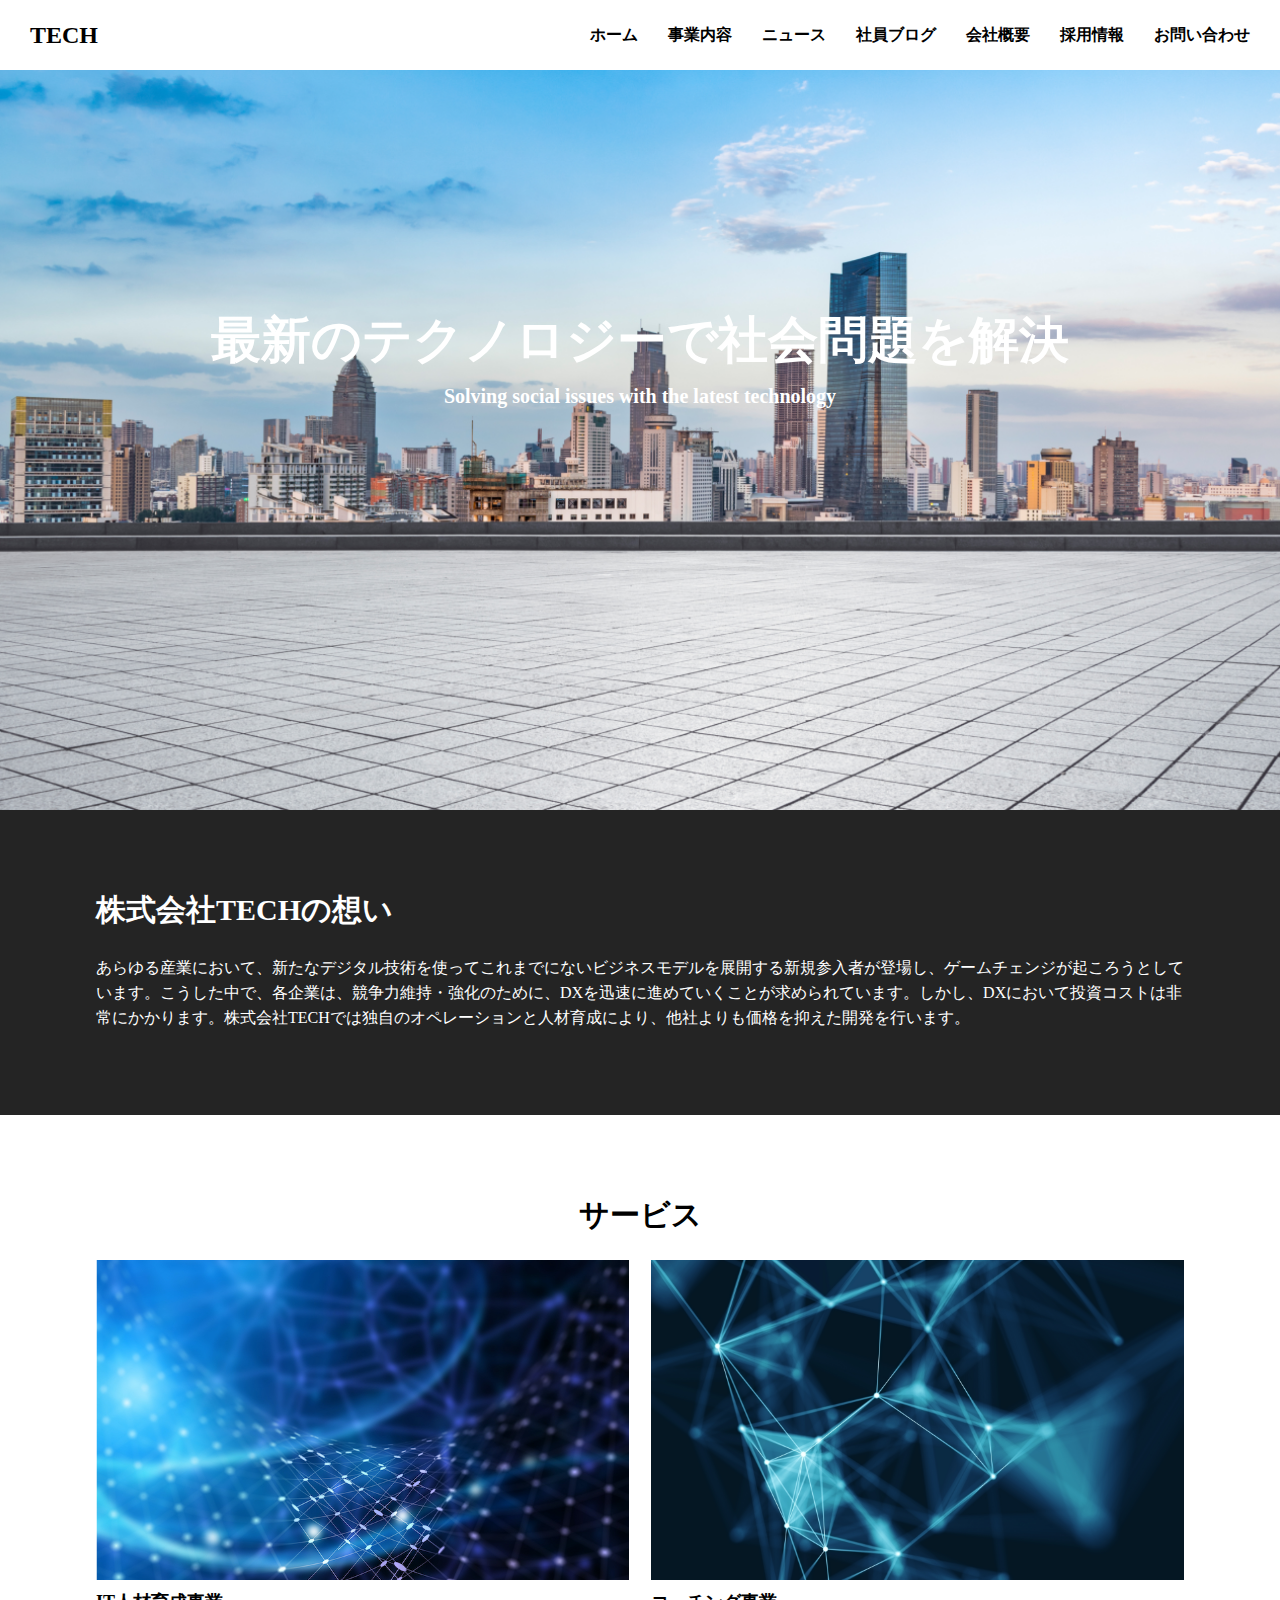
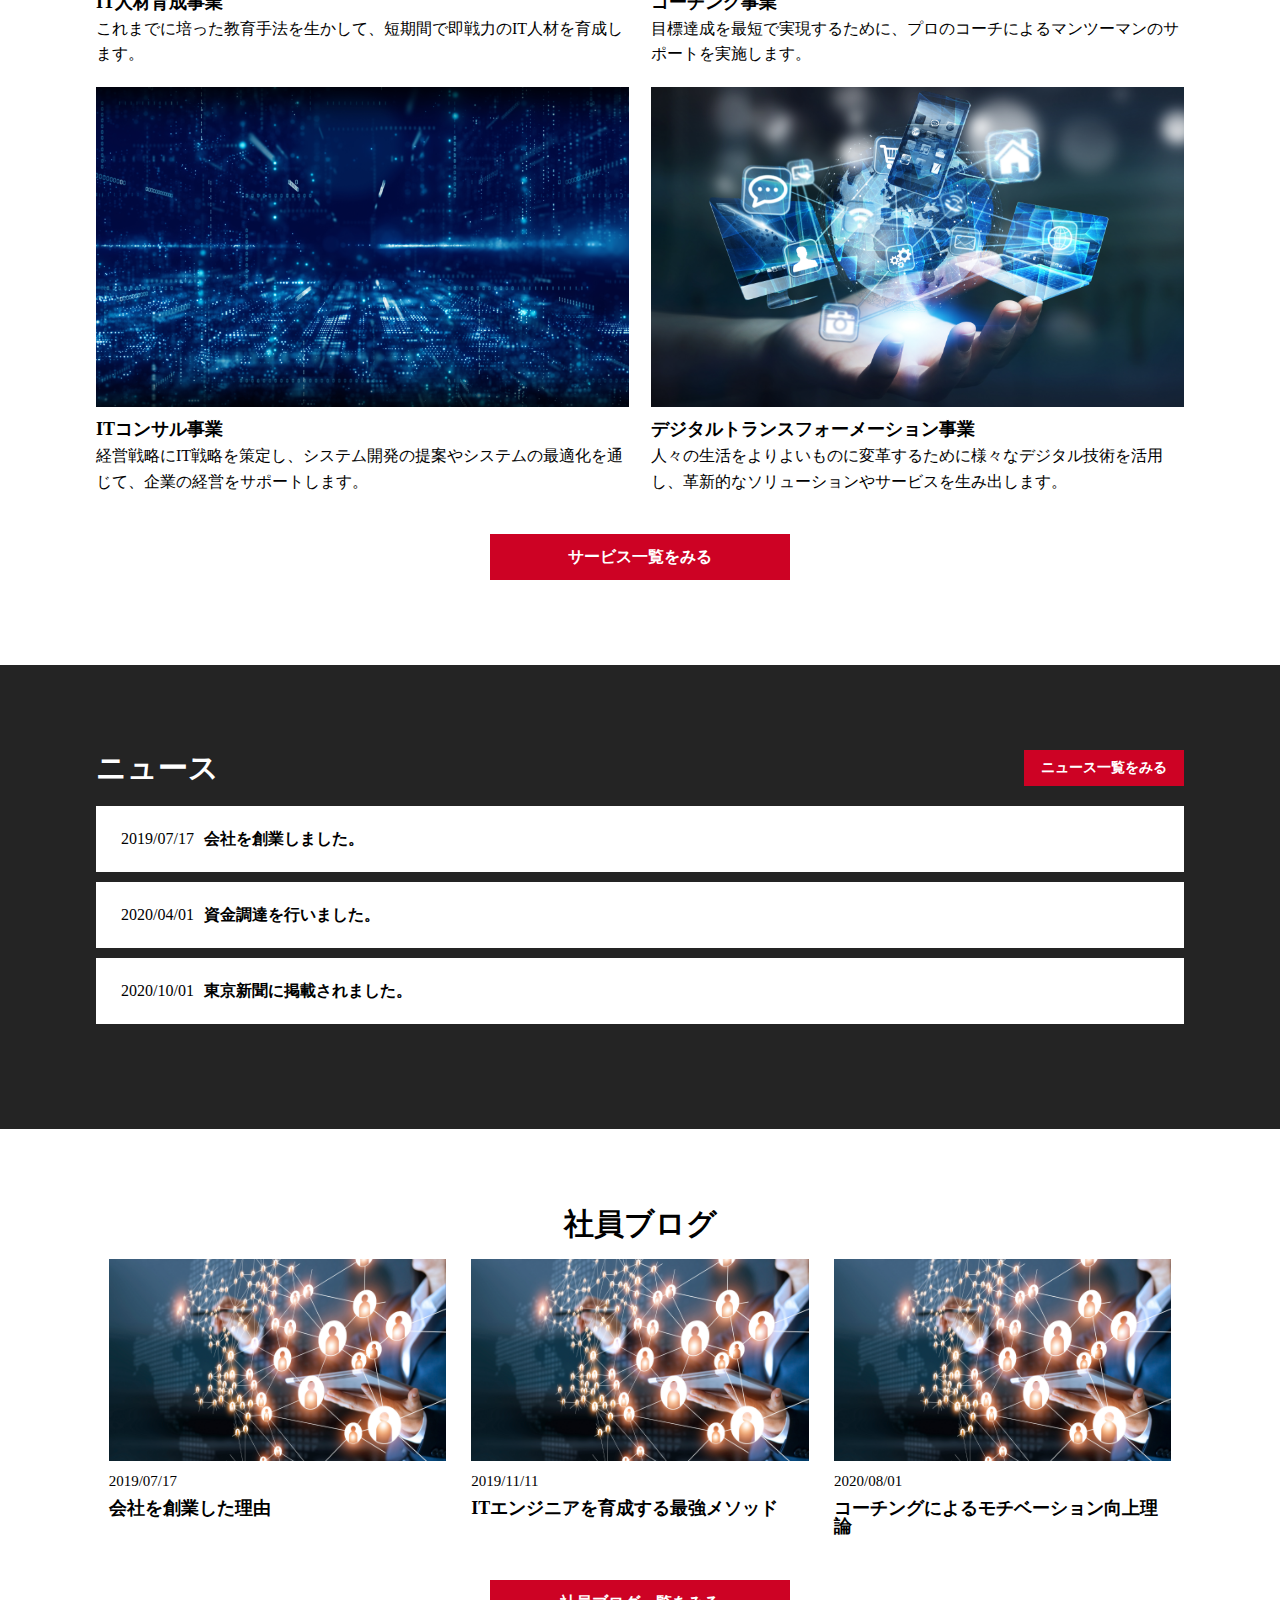
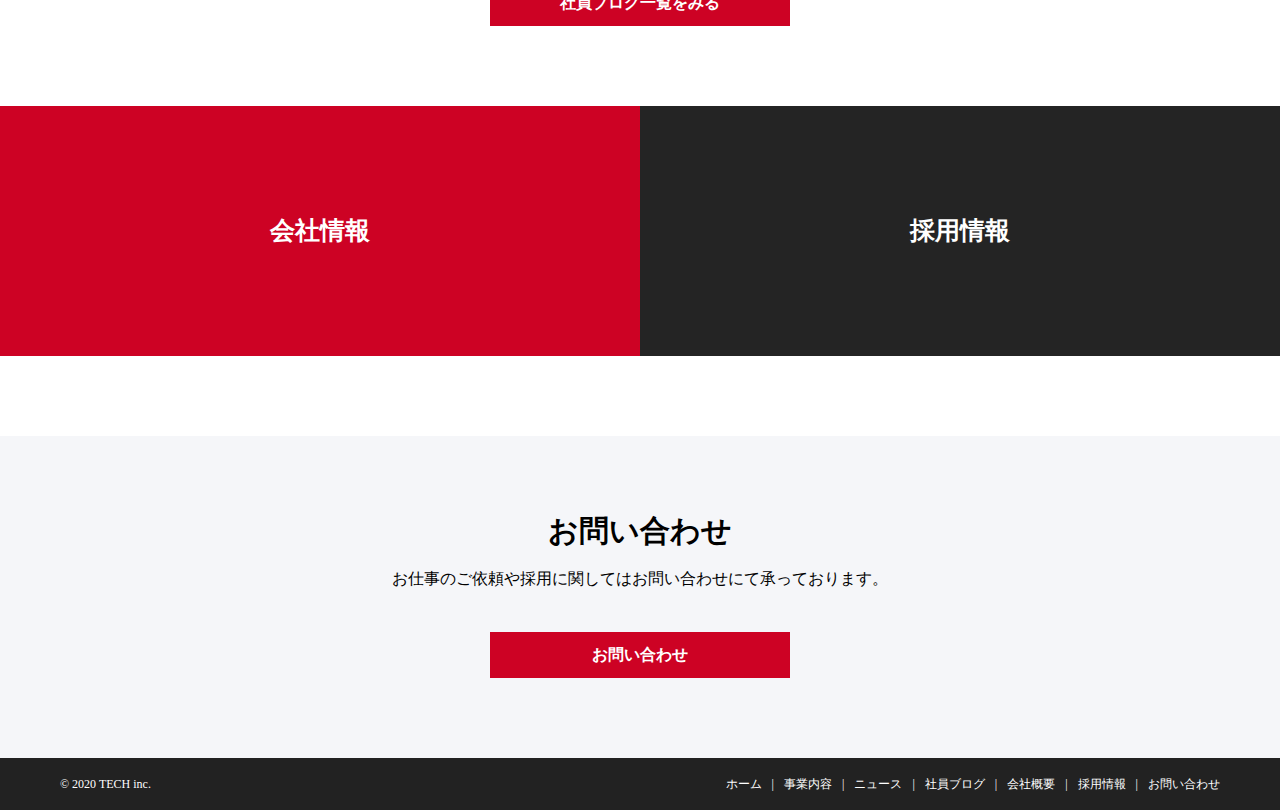
==== commit 699398d4: "fix-2" ====
--- a/index.html
+++ b/index.html
@@ -40,14 +40,14 @@
       <span class="menu-line-bottom"></span>
     </div>
   </header>
-  <div class="top">
-    <div class="top-title">最新のテクノロジーで社会問題を解決</div>
-    <div class="top-subtitle">Solving social issues with the latest technology</div>
-  </div>
   <main>
+    <div class="top">
+      <p class="top-title">最新のテクノロジーで社会問題を解決</p>
+      <p class="top-subtitle">Solving social issues with the latest technology</p>
+    </div>
     <div class="top-content">
       <h2 class="top-content-title">株式会社TECHの想い</h2>
-      <div class="top-content-text">あらゆる産業において、新たなデジタル技術を使ってこれまでにないビジネスモデルを展開する新規参入者が登場し、ゲームチェンジが起ころうとしています。こうした中で、各企業は、競争力維持・強化のために、DXを迅速に進めていくことが求められています。しかし、DXにおいて投資コストは非常にかかります。株式会社TECHでは独自のオペレーションと人材育成により、他社よりも価格を抑えた開発を行います。</div>
+      <p class="top-content-text">あらゆる産業において、新たなデジタル技術を使ってこれまでにないビジネスモデルを展開する新規参入者が登場し、ゲームチェンジが起ころうとしています。こうした中で、各企業は、競争力維持・強化のために、DXを迅速に進めていくことが求められています。しかし、DXにおいて投資コストは非常にかかります。株式会社TECHでは独自のオペレーションと人材育成により、他社よりも価格を抑えた開発を行います。</p>
     </div>
     <section class="service">
       <h2 class="service-title">サービス</h2>
@@ -57,36 +57,36 @@
             <img src="img/service1.png" alt="IT人材育成事業" width="100%" height="auto">
           </div>
           <h3 class="service-item-title">IT人材育成事業</h3>
-          <div class="service-item-description">
+          <p class="service-item-description">
             これまでに培った教育手法を生かして、短期間で即戦力のIT人材を育成します。
-          </div>
+          </p>
         </div>
         <div class="service-item">
           <div class="service-item-img">
             <img src="img/service2.png" alt="コーチング事業" width="100%" height="auto">
           </div>
           <h3 class="service-item-title">コーチング事業</h3>
-          <div class="service-item-description">
+          <p class="service-item-description">
             目標達成を最短で実現するために、プロのコーチによるマンツーマンのサポートを実施します。
-          </div>
+          </p>
         </div>
         <div class="service-item">
           <div class="service-item-img">
             <img src="img/service3.png" alt="ITコンサル事業" width="100%" height="auto">
           </div>
           <h3 class="service-item-title">ITコンサル事業</h3>
-          <div class="service-item-description">
+          <p class="service-item-description">
             経営戦略にIT戦略を策定し、システム開発の提案やシステムの最適化を通じて、企業の経営をサポートします。
-          </div>
+          </p>
         </div>
         <div class="service-item">
           <div class="service-item-img">
             <img src="img/service4.png" alt="デジタルトランスフォーメーション事業" width="100%" height="auto">
           </div>
           <h3 class="service-item-title">デジタルトランスフォーメーション事業</h3>
-          <div class="service-item-description">
+          <p class="service-item-description">
             人々の生活をよりよいものに変革するために様々なデジタル技術を活用し、革新的なソリューションやサービスを生み出します。
-          </div>
+          </p>
         </div>
       </div>
       <a href="service.html" class="service-btn">サービス一覧をみる</a>
@@ -150,9 +150,9 @@
     </section>
     <section class="contact">
       <h2 class="contact-title">お問い合わせ</h2>
-      <div class="contact-text">
+      <p class="contact-text">
         お仕事のご依頼や採用に関してはお問い合わせにて承っております。
-      </div>
+      </p>
       <a href="contact.html" class="contact-btn">お問い合わせ</a>
     </section>
   </main>
--- a/css/common.css
+++ b/css/common.css
@@ -14,7 +14,6 @@
 
 .header-title {
   font-size: 24px;
-  width: 80px;
 }
 .header-nav-list {
   display: flex;
@@ -61,11 +60,11 @@
 
 .footer {
   display: flex;
+  flex-wrap: wrap;
   justify-content: space-between;
   align-items: center;
   font-size: 12px;
-  height: 60px;
-  padding: 0 75px;
+  padding: 20px 60px;
   background-color: #222222;
   color: white;
 }
@@ -148,23 +147,25 @@
   }
   .drawer-nav-item {
     margin-top: 40px;
-    color: blue;
+    color: #0033cc;
     font-size: 18px;
+    line-height: 1.6;
   }
 
   .footer {
     display: flex;
     justify-content: space-around;
     flex-wrap: wrap;
-    height: 250px;
+    padding: 20px 0;
   }
   .footer-nav-list {
     display: flex;
     flex-direction: column;
   }
   .footer-nav-item {
-    margin-top: 10px;
+    line-height: 2.5;
     width: 100%;
+    text-align: center;
   }
   .footer-nav-item:after {
     display: none;
--- a/css/index.css
+++ b/css/index.css
@@ -6,18 +6,18 @@
   height: 90vh;
   background: url(../img/mv.png) center / cover;
   color: white;
+  line-height: 1.6;
 }
 .top-title {
   font-weight: bold;
   font-size: 50px;
   text-align: center;
-  padding-top: 350px;
+  padding-top: 300px;
 }
 .top-subtitle {
   font-weight: bold;
   font-size: 20px;
   text-align: center;
-  padding-top: 30px;
 }
 
 .top-content {
@@ -30,7 +30,6 @@
   font-weight: bold;
   width: 85%;
   margin: 0 auto;
-  
 }
 .top-content-text {
   width: 85%;
@@ -65,8 +64,9 @@
   margin: 10px 0 5px;
 }
 .service-item-description {
-  line-height: 25px;
-}
+  line-height: 1.6;
+}
+
 .service-btn {
   display: block;
   width: 300px;
@@ -78,6 +78,10 @@
   color: white;
 }
 
+.service-btn:hover{
+  opacity: 0.5;
+}
+
 .news {
   background-color: rgb(36, 36, 36);
   padding: 85px 0;
@@ -98,13 +102,18 @@
   width: 160px;
   text-align: center;
   font-size: 14px;
-  padding: 7px;
-  background-color: #CD0224;
-  color: white;
+  font-weight: bold;
+  padding: 11px;
+  background-color: #CD0224;
+  color: white;
+}
+.news-btn:hover{
+  opacity: 0.5;
 }
 .news-list {
   margin: 20px auto;
   width: 85%;
+  font-size: 16px;
 }
 .news-item {
   background-color: white;
@@ -134,7 +143,7 @@
   margin-top: 20px;
 }
 .blog-item {
- width: 31%;
+  width: 31%;
 }
 .blog-item-date {
   margin-top: 10px;
@@ -144,6 +153,7 @@
   font-size: 18px;
   font-weight: bold;
   margin-top: 10px;
+  margin-bottom: 5px;
 }
 .blog-btn {
   display: block;
@@ -155,6 +165,9 @@
   background-color: #CD0224;
   color: white;
 }
+.blog-btn:hover{
+  opacity: 0.5;
+}
 
 .company {
   display: flex;
@@ -167,15 +180,21 @@
   background-color: #CD0224;
   width: 100%;
   height: 250px;
-  text-align: center;
-  padding-top: 110px;
+  line-height: 250px;
+  text-align: center;
+}
+.company-link:hover{
+  opacity: 0.5;
 }
 .recruit-link {
   background-color: rgb(36, 36, 36);
   width: 100%;
   height: 250px;
-  text-align: center;
-  padding-top: 110px;
+  line-height: 250px;
+  text-align: center;
+}
+.recruit-link:hover{
+  opacity: 0.5;
 }
 
 @media screen and (max-width: 768px) {
